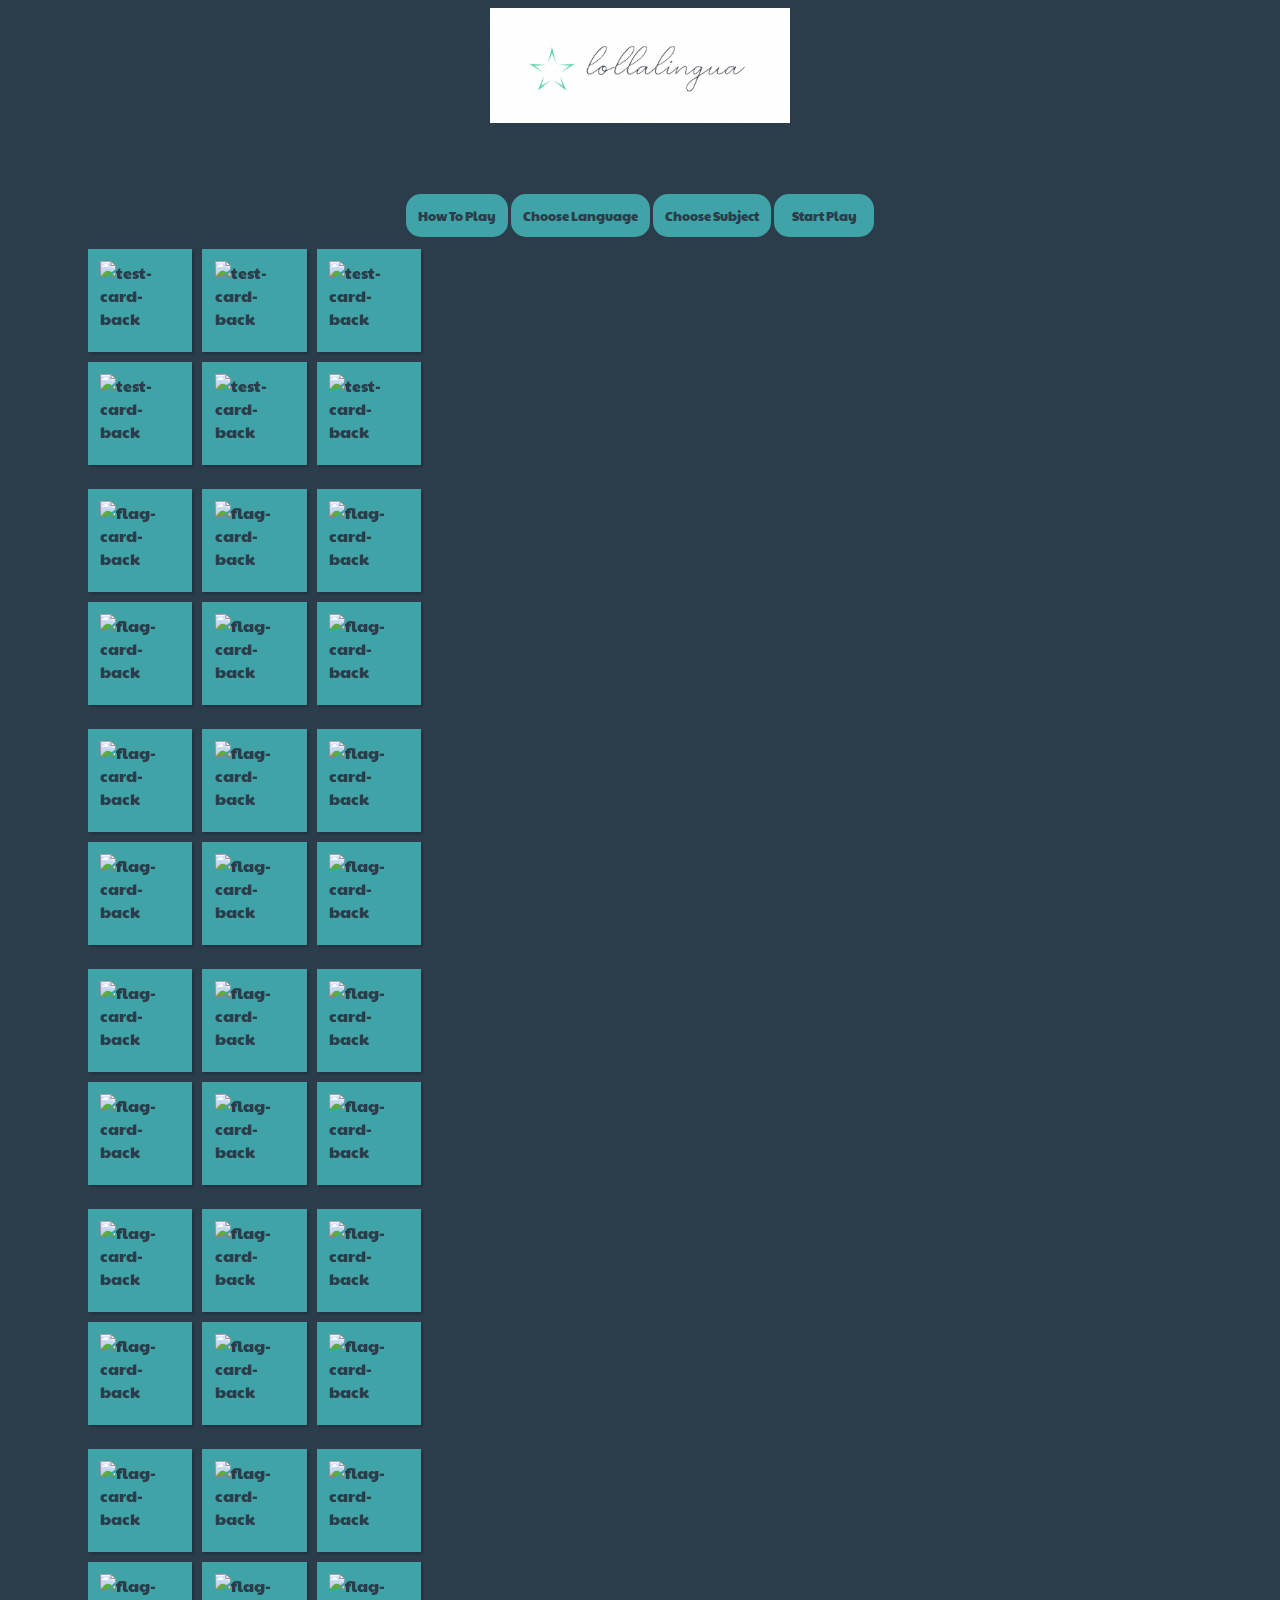
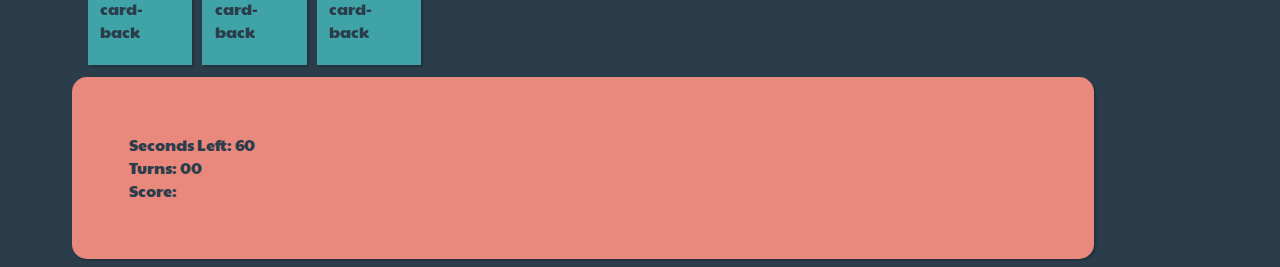
==== index.html @ 509bc792 "add matched pairs & points to game-over modal" ====
<!DOCTYPE html>
<html lang="en">

<head>
    <meta charset="UTF-8">
    <meta name="viewport" content="width=device-width, initial-scale=1.0">
    <meta name="theme-color" content="#2B3D4B" />
    <link href="assets/css/style.css" rel="stylesheet">
    <link rel="preconnect" href="https://fonts.gstatic.com">
    <link href="https://fonts.googleapis.com/css2?family=Paytone+One&display=swap" rel="stylesheet">
    <link rel="stylesheet" href="https://cdn.jsdelivr.net/npm/bootstrap@4.6.0/dist/css/bootstrap.min.css"
        integrity="sha384-B0vP5xmATw1+K9KRQjQERJvTumQW0nPEzvF6L/Z6nronJ3oUOFUFpCjEUQouq2+l" crossorigin="anonymous">
    <link href="https://cdnjs.cloudflare.com/ajax/libs/mdbootstrap/4.19.1/css/mdb.min.css" rel="stylesheet">
    <link rel="apple-touch-icon" href="assets/images/flag-images/british-flag-removebg-preview.png">


    <title>Lollalingua</title>
    <link rel="shortcut icon" href="assets/images/flag-images/british-flag-removebg-preview.png">
</head>

<body class="container-fluid">
    <!--Header Section-->
    <header>
        <div class="row-no-gutters">
            <div class="col-12 header-content"><a href="index.html"><img class="rounded-rectangle logo"
                        alt="lollalingua-logo" src="assets/images/lollalingua-logo.png"></a>
                <h4 class="welcome-message">
                    Lollalingua - the fun way to learn languages by matching pairs!
                </h4>
            </div>
        </div>
    </header>

    <!--Welcome Section-->
    <section class="container-fluid">
        <div class="row  welcome">
            <button id="modal-play-btn" class="col-6 btn action-button">How To Play</button>
            <button id="modal-lang-btn" class="col-6 btn action-button">Choose Language</button>
            <button id="modal-subject-btn" class="col-6 btn action-button">Choose Subject</button>
            <button id="modal-start-play-btn" class="col-6 btn action-button">Start Play</button>
        </div>
    </section>

    <!-- Game Board -->
    <!-- At School Game Section-->

    <section id="game-at-school" class="language-game">
        <section class="language-game-en">
            <div class="col-3 game-card game-card-en language-game-en" data-ident="1">
                <img class="card-front sharpener" src="assets/images/at-school-images/sharpener-text-en.png"
                    alt="sharpener-image">
                <img class="card-back" src="assets/images/flag-images/british-flag.png" alt="test-card-back">
            </div>

            <div class="col-3 game-card game-card-en language-game-en" data-ident="2">
                <img class="card-front notebook" src="assets/images/at-school-images/notebook-text-en.png"
                    alt="notebook">
                <img class="card-back" src="assets/images/flag-images/british-flag.png" alt="test-card-back">
            </div>

            <div class="col-3 game-card game-card-en language-game-en" data-ident="3">
                <img class="card-front paintbrush" src="assets/images/at-school-images/paintbrush-text-en.png"
                    alt="paintbrush">
                <img class="card-back" src="assets/images/flag-images/british-flag.png" alt="test-card-back">
            </div>
            <div class="col-3 game-card game-card-en language-game-en" data-ident="4">
                <img class="card-front rubber" src="assets/images/at-school-images/rubber-text-en.png" alt="rubber">
                <img class="card-back" src="assets/images/flag-images/british-flag.png" alt="test-card-back">
            </div>

            <div class="col-3 game-card game-card-en language-game-en" data-ident="5">
                <img class="card-front pen" src="assets/images/at-school-images/pen-text-en.png" alt="pen">
                <img class="card-back" src="assets/images/flag-images/british-flag.png" alt="test-card-back">
            </div>

            <div class="col-3 game-card game-card-en language-game-en" data-ident="6">
                <img class="card-front scissors" src="assets/images/at-school-images/scissors-text-en.png"
                    alt="scissors">
                <img class="card-back" src="assets/images/flag-images/british-flag.png" alt="test-card-back">
            </div>
        </section>

        <section class="language-game-it">
            <div class="col-3 game-card game-card-it language-game-it" data-ident="1" id="italian">
                <img class="card-front-it language-game-it sharpener"
                    src="assets/images/at-school-images/sharpener-text-it.png" alt="sharpener-image">
                <img class="card-back-it" src="assets/images/flag-images/italy-flag.png" alt="flag-card-back">
            </div>
            <div class="col-3 game-card game-card-it language-game-it" data-ident="2">
                <img class="card-front-it notebook" src="assets/images/at-school-images/notebook-text-it.png"
                    alt="notebook">
                <img class="card-back-it" src="assets/images/flag-images/italy-flag.png" alt="flag-card-back">
            </div>
            <div class="col-3 game-card game-card-it language-game-it" data-ident="3">
                <img class="card-front-it paintbrush" src="assets/images/at-school-images/paintbrush-text-it.png"
                    alt="paintbrush">
                <img class="card-back-it" src="assets/images/flag-images/italy-flag.png" alt="flag-card-back">
            </div>
            <div class="col-3 game-card game-card-it language-game-it" data-ident="4">
                <img class="card-front-it rubber" src="assets/images/at-school-images/rubber-text-it.png" alt="rubber">
                <img class="card-back-it" src="assets/images/flag-images/italy-flag.png" alt="flag-card-back">
            </div>
            <div class="col-3 game-card game-card-it language-game-it" data-ident="5">
                <img class="card-front-it pen" src="assets/images/at-school-images/pen-text-it.png" alt="pen">
                <img class="card-back-it" src="assets/images/flag-images/italy-flag.png" alt="flag-card-back">
            </div>

            <div class="col-3 game-card game-card-it language-game-it" data-ident="6">
                <img class="card-front-it scissors" src="assets/images/at-school-images/scissors-text-it.png"
                    alt="scissors">
                <img class="card-back-it" src="assets/images/flag-images/italy-flag.png" alt="flag-card-back">
            </div>
        </section>
        <section class="language-game-fr">
            <div class="col-3 game-card game-card-fr language-game-fr" data-ident="1">
                <img class="card-front-fr sharpener" src="assets/images/at-school-images/sharpener-text-fr.png"
                    alt="sharpener-image">
                <img class="card-back-fr" src="assets/images/flag-images/french-flag.png" alt="flag-card-back">
            </div>
            <div class="col-3 game-card game-card-fr language-game-fr" data-ident="2">
                <img class="card-front-fr notebook" src="assets/images/at-school-images/notebook-text-fr.png"
                    alt="notebook">
                <img class="card-back-fr" src="assets/images/flag-images/french-flag.png" alt="flag-card-back">
            </div>
            <div class="col-3 game-card game-card-fr language-game-fr" data-ident="3">
                <img class="card-front-fr paintbrush" src="assets/images/at-school-images/paintbrush-text-fr.png"
                    alt="paintbrush">
                <img class="card-back-fr" src="assets/images/flag-images/french-flag.png" alt="flag-card-back">
            </div>
            <div class="col-3 game-card game-card-fr language-game-fr" data-ident="4">
                <img class="card-front-fr rubber" src="assets/images/at-school-images/rubber-text-fr.png" alt="rubber">
                <img class="card-back-fr" src="assets/images/flag-images/french-flag.png" alt="flag-card-back">
            </div>
            <div class="col-3 game-card game-card-fr language-game-fr" data-ident="5">
                <img class="card-front-fr pen" src="assets/images/at-school-images/pen-text-fr.png" alt="pen">
                <img class="card-back-fr" src="assets/images/flag-images/french-flag.png" alt="flag-card-back">
            </div>

            <div class="col-3 game-card game-card-fr language-game-fr" data-ident="6">
                <img class="card-front-fr scissors" src="assets/images/at-school-images/scissors-text-fr.png"
                    alt="scissors">
                <img class="card-back-fr" src="assets/images/flag-images/french-flag.png" alt="flag-card-back">
            </div>
        </section>
    </section>

    <!-- Game Section Animals -->

    <section id="game-animals">

        <!--Animals Game English Section-->
        <section class="language-game-en">
            <div class="col-3 game-card game-card-en language-game-en" data-ident="1">
                <img class="card-front cat" src="assets/images/animals-images/cat-text-en.png" alt="cat">
                <img class="card-back" src="assets/images/flag-images/british-flag.png" alt="flag-card-back">
            </div>

            <div class="col-3 game-card game-card-en language-game-en" data-ident="2">
                <img class="card-front dog" src="assets/images/animals-images/dog-text-en.png" alt="dog">
                <img class="card-back" src="assets/images/flag-images/british-flag.png" alt="flag-card-back">
            </div>

            <div class="col-3 game-card game-card-en language-game-en" data-ident="3">
                <img class="card-front lion" src="assets/images/animals-images/lion-text-en.png" alt="lion">
                <img class="card-back" src="assets/images/flag-images/british-flag.png" alt="flag-card-back">
            </div>
            <div class="col-3 game-card game-card-en language-game-en" data-ident="4">
                <img class="card-front monkey" src="assets/images/animals-images/monkey-text-en.png" alt="monkey">
                <img class="card-back" src="assets/images/flag-images/british-flag.png" alt="flag-card-back">
            </div>

            <div class="col-3 game-card game-card-en language-game-en" data-ident="5">
                <img class="card-front sheep" src="assets/images/animals-images/sheep-text-en.png" alt="sheep">
                <img class="card-back" src="assets/images/flag-images/british-flag.png" alt="flag-card-back">
            </div>

            <div class="col-3 game-card game-card-en language-game-en" data-ident="6">
                <img class="card-front tiger" src="assets/images/animals-images/tiger-text-en.png" alt="tiger">
                <img class="card-back" src="assets/images/flag-images/british-flag.png" alt="flag-card-back">
            </div>


        </section>
        <section class="language-game-it">
            <div class="col-3 game-card game-card-it language-game-it" data-ident="1">
                <img class="card-front-it cat" src="assets/images/animals-images/cat-text-it.png" alt="cat">
                <img class="card-back-it" src="assets/images/flag-images/italy-flag.png" alt="flag-card-back">
            </div>
            <div class="col-3 game-card game-card-it language-game-it" data-ident="2">
                <img class="card-front-it dog" src="assets/images/animals-images/dog-text-it.png" alt="dog">
                <img class="card-back-it" src="assets/images/flag-images/italy-flag.png" alt="flag-card-back">
            </div>
            <div class="col-3 game-card game-card-it language-game-it" data-ident="3">
                <img class="card-front-it lion" src="assets/images/animals-images/lion-text-it.png" alt="lion">
                <img class="card-back-it" src="assets/images/flag-images/italy-flag.png" alt="flag-card-back">
            </div>
            <div class="col-3 game-card game-card-it language-game-it" data-ident="4">
                <img class="card-front-it monkey" src="assets/images/animals-images/monkey-text-it.png" alt="monkey">
                <img class="card-back-it" src="assets/images/flag-images/italy-flag.png" alt="flag-card-back">
            </div>
            <div class="col-3 game-card game-card-it language-game-it" data-ident="5">
                <img class="card-front-it sheep" src="assets/images/animals-images/sheep-text-it.png" alt="sheep">
                <img class="card-back-it" src="assets/images/flag-images/italy-flag.png" alt="flag-card-back">
            </div>

            <div class="col-3 game-card game-card-it language-game-it" data-ident="6">
                <img class="card-front-it tiger" src="assets/images/animals-images/tiger-text-it.png" alt="tiger">
                <img class="card-back-it" src="assets/images/flag-images/italy-flag.png" alt="flag-card-back">
            </div>
        </section>
        <section class="language-game-fr">
            <div class="col-3 game-card game-card-fr language-game-fr" data-ident="1">
                <img class="card-front-fr cat" src="assets/images/animals-images/cat-text-fr.png" alt="cat">
                <img class="card-back-fr" src="assets/images/flag-images/french-flag.png" alt="flag-card-back">
            </div>
            <div class="col-3 game-card game-card-fr language-game-fr" data-ident="2">
                <img class="card-front-fr dog" src="assets/images/animals-images/dog-text-fr.png" alt="dog">
                <img class="card-back-fr" src="assets/images/flag-images/french-flag.png" alt="flag-card-back">
            </div>
            <div class="col-3 game-card game-card-fr language-game-fr" data-ident="3">
                <img class="card-front-fr lion" src="assets/images/animals-images/lion-text-fr.png" alt="lion">
                <img class="card-back-fr" src="assets/images/flag-images/french-flag.png" alt="flag-card-back">
            </div>
            <div class="col-3 game-card game-card-fr language-game-fr" data-ident="4">
                <img class="card-front-fr monkey" src="assets/images/animals-images/monkey-text-fr.png" alt="monkey">
                <img class="card-back-fr" src="assets/images/flag-images/french-flag.png" alt="flag-card-back">
            </div>
            <div class="col-3 game-card game-card-fr language-game-fr" data-ident="5">
                <img class="card-front-fr sheep" src="assets/images/animals-images/sheep-text-fr.png" alt="sheep">
                <img class="card-back-fr" src="assets/images/flag-images/french-flag.png" alt="flag-card-back">
            </div>

            <div class="col-3 game-card game-card-fr language-game-fr" data-ident="6">
                <img class="card-front-fr tiger" src="assets/images/animals-images/tiger-text-en.png" alt="tiger">
                <img class="card-back-fr" src="assets/images/flag-images/french-flag.png" alt="flag-card-back">
            </div>
        </section>
    </section>

    <!-- Scoring Section -->

    <div class="row info">
        <div class="col timer">
            <span id="timer">Seconds Left:
                <span id="time">60 </span> </span>

        </div>
        <div class="col turns">
            <span class="turns">Turns:</span> <span id="turns">00
            </span>
        </div>
        <div class="col score">
            <span class="score">Score:</span> <span id="points">
            </span>
        </div>

    </div>


    <!-- How to Play Modal -->


    <div id="play-modal" class="row-no-gutters play-modal">
        <div class="how-to-play">
            <span class="close-btn">&times;</span>
            <h5>Lollalingua - How to play</h5>
            <p>
                1. Select your language <br>
                2. Choose your subject <br>
                3. See if you can match the pairs against the clock to win stars <br>
                <img src="assets/images/scoring-images/star-point-removebg-preview.png" alt="stars-image"> <br>
                Good Luck!
            </p>
            <button id="in-modal-lang-btn" class="col-5 btn action-button">Choose Language</button>
        </div>
    </div>

    <!--Choose Language Modal-->

    <div id="lang-modal" class="row-no-gutters lang-modal">
        <div class="choose-language">
            <span class="close-btn">&times;</span>
            <h5>Choose your native language</h5>
            <div class="row lang-choices">
                <div class="col-xs lang-button-fr" id="lang-button-fr">
                    <img src="assets/images/flag-images/french-flag-removebg-preview.png" alt="french-flag">
                </div>
                <div class="col-xs lang-button-it" id="lang-button-it"> <img alt="italian-flag"
                        src="assets/images/flag-images/italy-flag-removebg-preview.png">
                </div>
                <div class="col-xs lang-button-en" id="lang-button-en"> <img alt="british-flag"
                        src="assets/images/flag-images/british-flag-removebg-preview.png">
                </div>
            </div>
        </div>
    </div>

    <!--Choose Subject Modal-->

    <div id="subject-modal" class="row-no-gutters subject-modal">
        <div class="choose-subject">
            <span class="close-btn">&times;</span>
            <h5>Choose your subject</h5>

            <div id="choose-game" class="row justify-content-center button-div">
                <button id="in-modal-btn-animals" class="col-5 btn action-button">Animals</button>
                <button id="in-modal-btn-school" class="col-5 btn action-button">At School</button>
            </div>

        </div>
    </div>
    <!-- Game Over Modal-->
    <div id="game-over-modal" class="row-no-gutters game-over-modal">
        <div class="game-over">
            <span class="close-btn">&times;</span>
            <h5>Game Over</h5>
            <p class="final-score">
                
            </p>
            <button id="in-modal-play-btn" class="col-5 btn action-button">Play Again</button>
        </div>
    </div>


    <!--Footer Section-->

    <script src="https://code.jquery.com/jquery-3.5.1.slim.min.js"
        integrity="sha384-DfXdz2htPH0lsSSs5nCTpuj/zy4C+OGpamoFVy38MVBnE+IbbVYUew+OrCXaRkfj"
        crossorigin="anonymous"></script>
    <script src="https://cdn.jsdelivr.net/npm/popper.js@1.16.1/dist/umd/popper.min.js"
        integrity="sha384-9/reFTGAW83EW2RDu2S0VKaIzap3H66lZH81PoYlFhbGU+6BZp6G7niu735Sk7lN"
        crossorigin="anonymous"></script>
    <script src="https://cdn.jsdelivr.net/npm/bootstrap@4.6.0/dist/js/bootstrap.min.js"
        integrity="sha384-+YQ4JLhjyBLPDQt//I+STsc9iw4uQqACwlvpslubQzn4u2UU2UFM80nGisd026JF"
        crossorigin="anonymous"></script>
    <script src="javascript/lollalingua.js"></script>
    <script src="javascript/scripts.js"></script>

</body>

</html>
---- assets/css/style.css ----
@import url('https://fonts.googleapis.com/css2?family=Paytone+One&display=swap');

* {
    padding: 0;
    -moz-box-sizing: border-box;
    box-sizing: border-box;
    font-family: 'Paytone One', sans-serif;
    color: #2B3D4B;
}

body {
    background-color: #2B3D4B;
    background-size: cover;
    background-repeat: no-repeat;
    justify-content: space-evenly;
    padding-left: 5%;
    padding-right: 5%;
}

header {
    
    text-align: center;
    justify-content: space-around;
    padding: 0%;
}

.header-content {
    padding: 0%;
}

.logo {  
    margin: 0%;
    max-width: 300px;
}

.info {
    -webkit-display: inline-flexbox;
    margin: 0%;
    display: flexbox;
    max-width: 90%;
    min-width: fit-content;
    min-width: fit-content;
    justify-content: flex-start;
    padding: 5%;
    border-radius: 15px;
    box-shadow: 2px 2px 2px rgba(0, 0, 0, .2);
    background-color: #E9897E;
}

/*----blocks & modals-----*/

.welcome {
    position: relative;
    text-align: center;
    justify-content: space-around;
}

.welcome-it {
    display: none;
}

.welcome-fr {
    display: none;
}

.bubble {
    color: #2B3D4B;
    background: #40A3A7;
    position: relative;
    padding: 20px;
    border-radius: 15px;
    max-width: 300px;
    box-shadow: 2px 2px 2px rgba(0, 0, 0, .2);
}

.bubble::after {
    position: absolute;
    content:"";
    border: 20px solid transparent;
}
.bottom.bubble::after {
    border-top-color:rgb(64, 163, 167);
    border-bottom: 0; 
    bottom: -20px;
    left: 20%;
    
}

.bubble-pink {
    color: rgb(43, 61, 75);
    background: #E9897E;
    position: relative;
    padding: 20px;
    border-radius: 15px;
    margin-top: 10%;
    margin-bottom: 10%;
    max-width: 300px;
    box-shadow: 2px 2px 2px rgba(0, 0, 0, .2);
}

.bubble-pink::after {
    position: absolute;
    content:"";
    border: 20px solid transparent;
}
.bottom-pink.bubble-pink::after {
    border-top-color: rgb(233, 137, 126);
    border-bottom: 0;
    bottom: -20px;
    left: 80%;
    
}

.play-modal {
    justify-content: space-around;
    display: none;
    z-index: 1;
    left: 0;
    top: 0;
    height: 100%;
    width: 100%;
    overflow: auto;
    background-color: rgba(233, 137, 126, .2);
}

.how-to-play {
    text-align: center;
    background-color: rgba(64, 163, 167, .2);
    margin: 20% auto;
    padding: 20px;
    width: 80%;
    box-shadow: 3px 3px 3px rgba(0, 0, 0, .2);

}

.lang-modal {
    justify-content: space-around;
    display: none;
    z-index: 1;
    left: 0;
    top: 0;
    height: 100%;
    width: 100%;
    overflow: auto;
    background-color: rgba(233, 137, 126, .2);
}

.choose-language {
    text-align: center;
    background-color: rgba(64, 163, 167, .2);
    margin: 20% auto;
    padding: 20px;
    width: 80%;
    box-shadow: 3px 3px 3px rgba(0, 0, 0, .2);

}

.lang-choices {
    text-align: center;
    justify-content: space-around;
}

.subject-modal {
    justify-content: space-around;
    display: none;
    z-index: 1;
    left: 0;
    top: 0;
    height: 100%;
    width: 100%;
    overflow: auto;
    background-color: rgba(233, 137, 126, .2);
}

.game-over-modal {
    justify-content: space-around;
    display: none;
    z-index: 1;
    left: 0;
    top: 0;
    height: 100%;
    width: 100%;
    overflow: auto;
    background-color: rgba(233, 137, 126, .2);
}

.choose-subject {
    text-align: center;
    background-color: rgba(64, 163, 167, .2);
    margin: 20% auto;
    padding: 20px;
    width: 80%;
    box-shadow: 3px 3px 3px rgba(0, 0, 0, .2);

}

.close-btn {
    color: rgb(43, 61, 75);
    float: right;
    font-size: 30px;
}

.close-btn:hover, .close-btn:focus {
    color: rgba(43, 61, 75, .7);
    text-decoration: none;
    cursor: pointer;

}

/*----Game sections-----*/
/*.language-game-general {
    width: 350px; 
    height: 250px; 
    margin: auto;
    display: flex;
    position:sticky;
    justify-content:space-evenly;
    flex-wrap: wrap; 
    perspective: 1000px;
}*/

.language-game-en {
    display: none;
    width: 365px; 
    height: 240px; 
    margin: 0%;
    display: flex;
    position:relative;
    justify-content: center;
    flex-wrap: wrap; 
    perspective: 1000px;
    align-content: center;
}
.language-game-it {
    display: none;
    width: 365px; 
    height: 240px; 
    margin: 0%;
    display: flex;
    position:relative;
    justify-content:center;
    flex-wrap: wrap; 
    perspective: 1000px;
    align-content: center;
}
.language-game-fr {
    display: none;
    width: 365px; 
    height: 240px; 
    margin: 0%;
    display: flex;
    position: relative;
    justify-content: center;
    flex-wrap: wrap; 
    perspective: 1000px;
    align-content: center;
}

/*----Game-cards-----*/
.game-card {
    width: calc(30% - 5px);
    height: calc(45% - 5px); 
    margin: 5px;
    position: relative;  
    box-shadow: 2px 2px 2px rgba(0, 0, 0, .2);
    transform: scale(1);
    transform-style: preserve-3d;
    -webkit-transition: transform .5s;
    -moz-transition: transform .5s;
    -ms-transition: transform .5s;
    -o-transition: transform .5s;
    transition: transform .5s;
}


.game-card:active {
    -webkit-transform: scale(0.95);
    transform: scale(0.95);
    -webkit-transition: transform .3s;
    -moz-transition: transform .3s;
    -ms-transition: transform .3s;
    -o-transition: transform .3s;
    transition: transform .3s;
}

.card-front,
.card-back {
    width: 100%;
    height: 100%;
    padding: 12%;
    position: absolute;
    border-radius: 0px;
    background: #40A3A7;
    backface-visibility: hidden;
}
.card-front-it,
.card-back-it {
    width: 100%;
    height: 100%;
    padding: 12%;
    position: absolute;
    border-radius: 0px;
    background: #40A3A7;
    backface-visibility: hidden;
}

.card-front-fr,
.card-back-fr {
    width: 100%;
    height: 100%;
    padding: 12%;
    position: absolute;
    border-radius: 0px;
    background: #40A3A7;
    backface-visibility: hidden;
}

.game-card.flip {
    transform: rotateY(180deg);
    -webkit-transform: rotateY(180deg);
    transform: rotateY(180deg);
    -webkit-transform: rotateY(180deg);
}

.card-front {
    transform: rotateY(180deg);
    -webkit-transform: rotateY(180deg);
}

.card-front-it {
    transform: rotateY(180deg);
    -webkit-transform: rotateY(180deg);
}

.card-front-fr {
    transform: rotateY(180deg);
    -webkit-transform: rotateY(180deg);
}

.game-card.matched {
    width: 100px;
    height: 100px;
    background-color: #0CB1C4;
    -webkit-transition-delay: 1000ms;
    -moz-transition-delay: 1000ms;
    -ms-transition-delay: 1000ms;
    -o-transition-delay: 1000ms;
    transition-delay: 1000ms;
    -webkit-transition-property: animation-name;
    -moz-transition-property: animation-name;
    -ms-transition-property: animation-name;
    -o-transition-property: animation-name;
    transition-property: animation-name;
    animation-name: spin;
    -webkit-animation-name: spin;
    animation-iteration-count: infinite;
    -webkit-animation-timing-function: linear; 
    animation-timing-function: linear; 
    -webkit-animation-delay: 150ms;
    animation-delay: 150ms;
    -webkit-animation-duration: 2000ms;
    animation-duration: 2000ms;
    -webkit-animation-iteration-count: 2; 
    animation-iteration-count: 2;

} 
@keyframes spin {
    from {
        transform:rotate(0deg);
        -webkit-transform:rotate(0deg);
    }
    to {
        transform:rotate(360deg);
        -webkit-transform:rotate(360deg);
    }
}

/*----choices-----*/

.choose-language {
    display: sticky;
    justify-content: center;
    padding: 25px;
    margin-left: 50px;
    margin-left: 50px;
}

.choose-subject {
    justify-content: center;
    text-align: center;
}

.choose-subject-card {
    padding: 5%;
    position: relative;
    border-radius: 0px;
    background: #40A3A7;
}

/*----buttons----*/

.btn.action-button {

    justify-content: center;
    padding: 12px;
    min-width: 100px;
    background-color: #40A3A7;
    border: none;
    border-radius: 15px;
}

.btn.action-button:hover {
    background-color: rgba(64, 163, 167, .5);
}

#lang-button-fr img {
    width: 50px;
    height: 50px;
    display: inline;
    border-radius: 50%;
    margin: 15px; 
}

#lang-button-fr img:hover {
    cursor: pointer;
    -webkit-transform: scale(1.3);
    transform: scale(1.3);
}


#lang-button-it img {
    width: 50px;
    height: 50px;
    display: inline;
    border-radius: 50%;
    margin: 15px;
}

#lang-button-it img:hover {
    cursor: pointer;
    -webkit-transform: scale(1.3);
    transform: scale(1.3);
    
}

#lang-button-en img {
    width: 50px;
    height: 50px;
    display: inline;
    border-radius: 50%;
    margin: 15px;
}

#lang-button-en img:hover {
    cursor: pointer;
    -webkit-transform: scale(1.3);
    transform: scale(1.3);
    
}




/*----footer---

footer {
    background-color: #2B3D4B;
    min-width:350px;
    color: #40A3A7;
    justify-content:space-evenly;
}--*/

.about.contact {
    color: #40A3A7;

}

/*----avatars-----*/

.avatar-1 {

    position: relative;
    border-radius: 50%;
    box-shadow: 3px 3px 3px rgba(0, 0, 0, .2);
    width: 60px;
    height: 60px;
    margin: 10%;
    border: solid #40A3A7 3px;
    float: left;

}

.avatar-2 {

    position: relative;
    border-radius: 50%;
    box-shadow: 2px 2px 2px rgba(0, 0, 0, .2);
    width: 60px;
    height: 60px;
    margin: 10%;
    border: solid #40A3A7 3px;
    float: left;

}
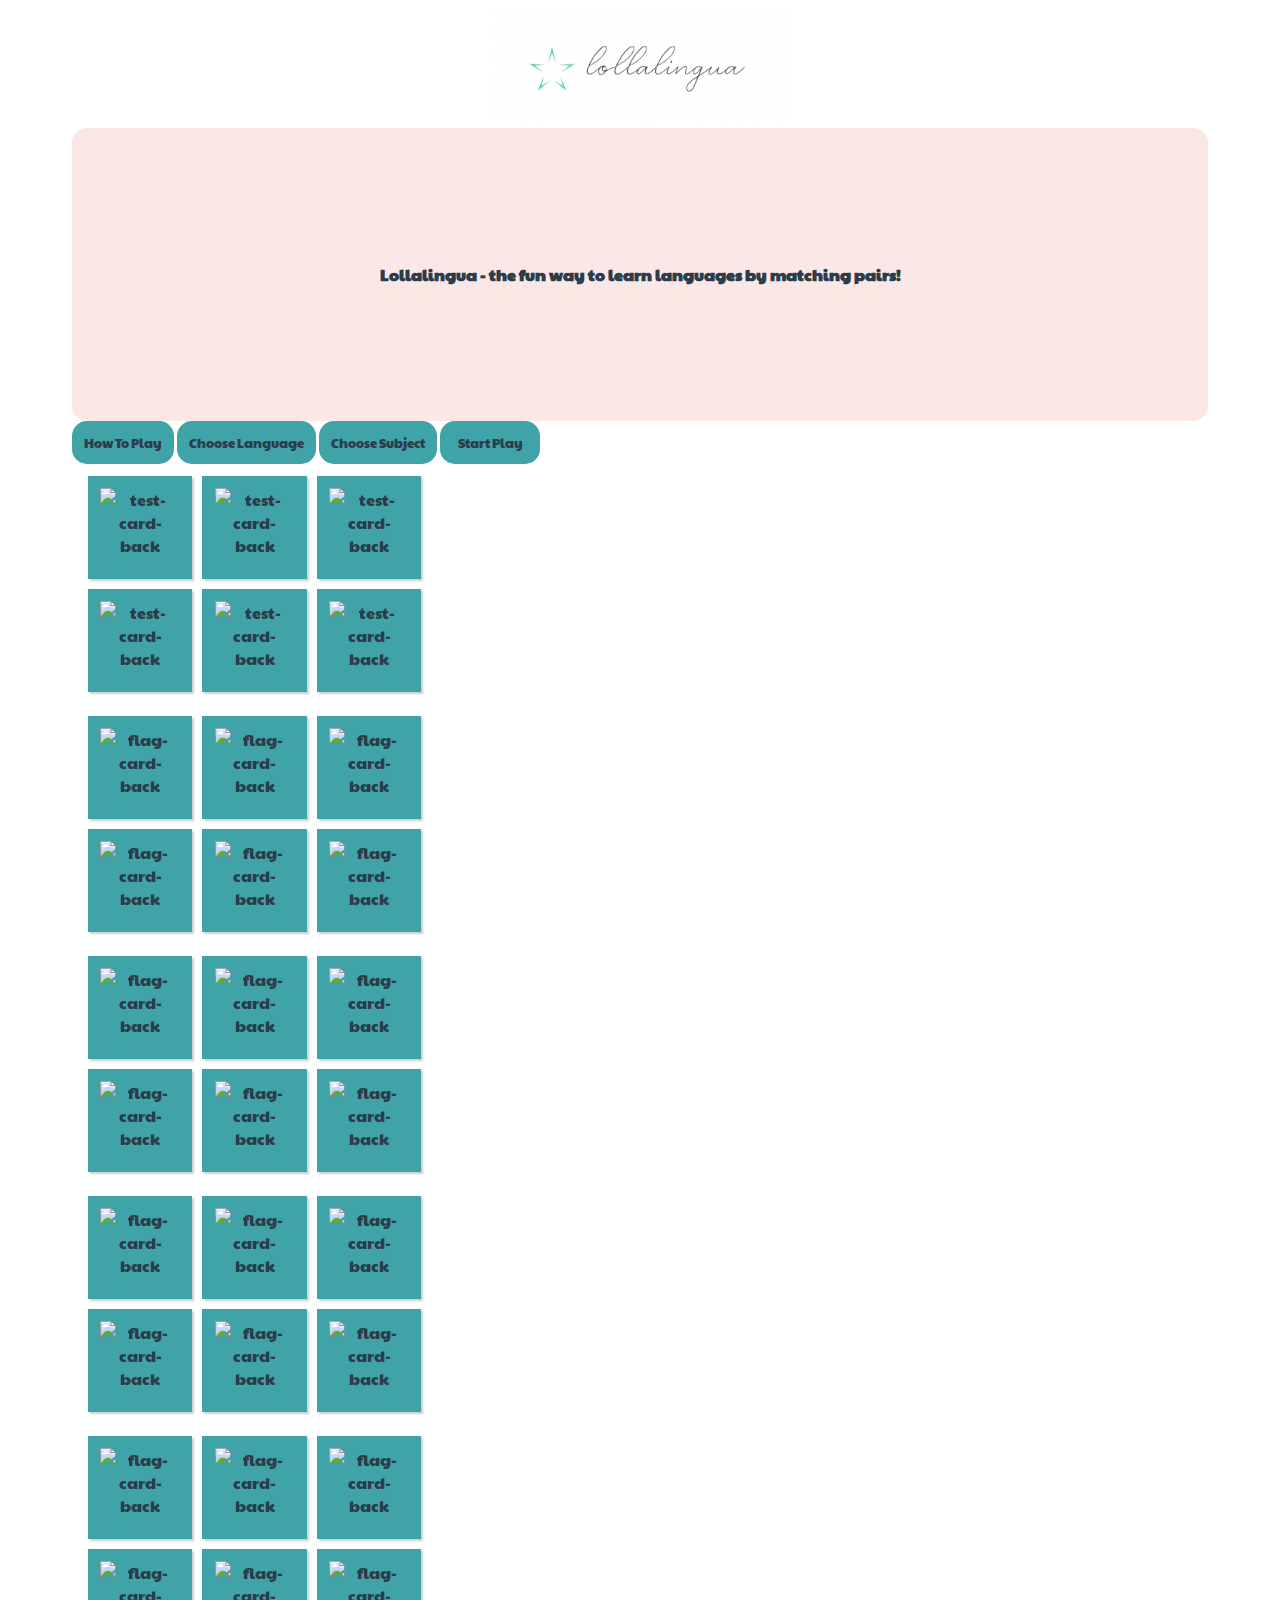
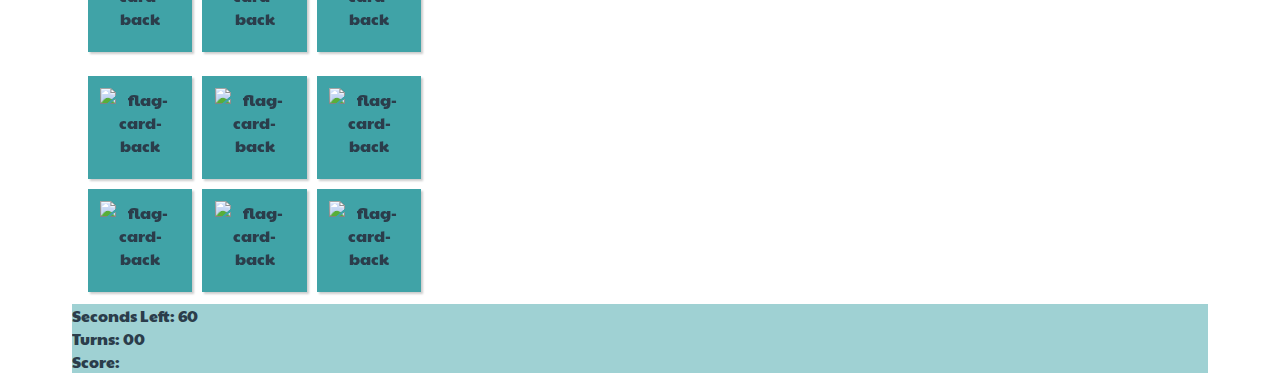
==== commit d2311118: "add background changes to header and lang-choices" ====
--- a/index.html
+++ b/index.html
@@ -22,11 +22,13 @@
     <!--Header Section-->
     <header>
         <div class="row-no-gutters">
-            <div class="col-12 header-content"><a href="index.html"><img class="rounded-rectangle logo"
+            <div class="col-12 header-content"><a href="index.html"><img class="logo justify-around"
                         alt="lollalingua-logo" src="assets/images/lollalingua-logo.png"></a>
-                <h4 class="welcome-message">
+                        <div class="col welcome-message">
+                <h4>
                     Lollalingua - the fun way to learn languages by matching pairs!
                 </h4>
+                </div>
             </div>
         </div>
     </header>
@@ -45,98 +47,98 @@
     <!-- At School Game Section-->
 
     <section id="game-at-school" class="language-game">
-        <section class="language-game-en">
-            <div class="col-3 game-card game-card-en language-game-en" data-ident="1">
+        <section class="language-game-en" data-lang="italian">
+            <div class="col-3 game-card game-card-en language-game-en" data-lang="english" data-ident="1">
                 <img class="card-front sharpener" src="assets/images/at-school-images/sharpener-text-en.png"
                     alt="sharpener-image">
                 <img class="card-back" src="assets/images/flag-images/british-flag.png" alt="test-card-back">
             </div>
 
-            <div class="col-3 game-card game-card-en language-game-en" data-ident="2">
+            <div class="col-3 game-card game-card-en language-game-en" data-lang="english" data-ident="2">
                 <img class="card-front notebook" src="assets/images/at-school-images/notebook-text-en.png"
                     alt="notebook">
                 <img class="card-back" src="assets/images/flag-images/british-flag.png" alt="test-card-back">
             </div>
 
-            <div class="col-3 game-card game-card-en language-game-en" data-ident="3">
+            <div class="col-3 game-card game-card-en language-game-en" data-lang="english" data-ident="3">
                 <img class="card-front paintbrush" src="assets/images/at-school-images/paintbrush-text-en.png"
                     alt="paintbrush">
                 <img class="card-back" src="assets/images/flag-images/british-flag.png" alt="test-card-back">
             </div>
-            <div class="col-3 game-card game-card-en language-game-en" data-ident="4">
+            <div class="col-3 game-card game-card-en language-game-en" data-lang="english" data-ident="4">
                 <img class="card-front rubber" src="assets/images/at-school-images/rubber-text-en.png" alt="rubber">
                 <img class="card-back" src="assets/images/flag-images/british-flag.png" alt="test-card-back">
             </div>
 
-            <div class="col-3 game-card game-card-en language-game-en" data-ident="5">
+            <div class="col-3 game-card game-card-en language-game-en" data-lang="english" data-ident="5">
                 <img class="card-front pen" src="assets/images/at-school-images/pen-text-en.png" alt="pen">
                 <img class="card-back" src="assets/images/flag-images/british-flag.png" alt="test-card-back">
             </div>
 
-            <div class="col-3 game-card game-card-en language-game-en" data-ident="6">
+            <div class="col-3 game-card game-card-en language-game-en" data-lang="english" data-ident="6">
                 <img class="card-front scissors" src="assets/images/at-school-images/scissors-text-en.png"
                     alt="scissors">
                 <img class="card-back" src="assets/images/flag-images/british-flag.png" alt="test-card-back">
             </div>
         </section>
 
-        <section class="language-game-it">
-            <div class="col-3 game-card game-card-it language-game-it" data-ident="1" id="italian">
+        <section class="language-game-it" data-lang="italian">
+            <div class="col-3 game-card game-card-it language-game-it" data-lang="italian" data-ident="1" id="italian">
                 <img class="card-front-it language-game-it sharpener"
                     src="assets/images/at-school-images/sharpener-text-it.png" alt="sharpener-image">
                 <img class="card-back-it" src="assets/images/flag-images/italy-flag.png" alt="flag-card-back">
             </div>
-            <div class="col-3 game-card game-card-it language-game-it" data-ident="2">
+            <div class="col-3 game-card game-card-it language-game-it" data-lang="italian" data-ident="2">
                 <img class="card-front-it notebook" src="assets/images/at-school-images/notebook-text-it.png"
                     alt="notebook">
                 <img class="card-back-it" src="assets/images/flag-images/italy-flag.png" alt="flag-card-back">
             </div>
-            <div class="col-3 game-card game-card-it language-game-it" data-ident="3">
+            <div class="col-3 game-card game-card-it language-game-it" data-lang="italian" data-ident="3">
                 <img class="card-front-it paintbrush" src="assets/images/at-school-images/paintbrush-text-it.png"
                     alt="paintbrush">
                 <img class="card-back-it" src="assets/images/flag-images/italy-flag.png" alt="flag-card-back">
             </div>
-            <div class="col-3 game-card game-card-it language-game-it" data-ident="4">
+            <div class="col-3 game-card game-card-it language-game-it" data-lang="italian" data-ident="4">
                 <img class="card-front-it rubber" src="assets/images/at-school-images/rubber-text-it.png" alt="rubber">
                 <img class="card-back-it" src="assets/images/flag-images/italy-flag.png" alt="flag-card-back">
             </div>
-            <div class="col-3 game-card game-card-it language-game-it" data-ident="5">
+            <div class="col-3 game-card game-card-it language-game-it" data-lang="italian" data-ident="5">
                 <img class="card-front-it pen" src="assets/images/at-school-images/pen-text-it.png" alt="pen">
                 <img class="card-back-it" src="assets/images/flag-images/italy-flag.png" alt="flag-card-back">
             </div>
 
-            <div class="col-3 game-card game-card-it language-game-it" data-ident="6">
+            <div class="col-3 game-card game-card-it language-game-it" data-lang="italian" data-ident="6">
                 <img class="card-front-it scissors" src="assets/images/at-school-images/scissors-text-it.png"
                     alt="scissors">
                 <img class="card-back-it" src="assets/images/flag-images/italy-flag.png" alt="flag-card-back">
             </div>
         </section>
-        <section class="language-game-fr">
-            <div class="col-3 game-card game-card-fr language-game-fr" data-ident="1">
+        <section class="language-game-fr" data-lang="french">
+            <div class="col-3 game-card game-card-fr language-game-fr" data-lang="french" data-ident="1">
                 <img class="card-front-fr sharpener" src="assets/images/at-school-images/sharpener-text-fr.png"
                     alt="sharpener-image">
                 <img class="card-back-fr" src="assets/images/flag-images/french-flag.png" alt="flag-card-back">
             </div>
-            <div class="col-3 game-card game-card-fr language-game-fr" data-ident="2">
+            <div class="col-3 game-card game-card-fr language-game-fr" data-lang="french" data-ident="2">
                 <img class="card-front-fr notebook" src="assets/images/at-school-images/notebook-text-fr.png"
                     alt="notebook">
                 <img class="card-back-fr" src="assets/images/flag-images/french-flag.png" alt="flag-card-back">
             </div>
-            <div class="col-3 game-card game-card-fr language-game-fr" data-ident="3">
+            <div class="col-3 game-card game-card-fr language-game-fr" data-lang="french" data-ident="3">
                 <img class="card-front-fr paintbrush" src="assets/images/at-school-images/paintbrush-text-fr.png"
                     alt="paintbrush">
                 <img class="card-back-fr" src="assets/images/flag-images/french-flag.png" alt="flag-card-back">
             </div>
-            <div class="col-3 game-card game-card-fr language-game-fr" data-ident="4">
+            <div class="col-3 game-card game-card-fr language-game-fr" data-lang="french" data-ident="4">
                 <img class="card-front-fr rubber" src="assets/images/at-school-images/rubber-text-fr.png" alt="rubber">
                 <img class="card-back-fr" src="assets/images/flag-images/french-flag.png" alt="flag-card-back">
             </div>
-            <div class="col-3 game-card game-card-fr language-game-fr" data-ident="5">
+            <div class="col-3 game-card game-card-fr language-game-fr" data-lang="french" data-ident="5">
                 <img class="card-front-fr pen" src="assets/images/at-school-images/pen-text-fr.png" alt="pen">
                 <img class="card-back-fr" src="assets/images/flag-images/french-flag.png" alt="flag-card-back">
             </div>
 
-            <div class="col-3 game-card game-card-fr language-game-fr" data-ident="6">
+            <div class="col-3 game-card game-card-fr language-game-fr" data-lang="french" data-ident="6">
                 <img class="card-front-fr scissors" src="assets/images/at-school-images/scissors-text-fr.png"
                     alt="scissors">
                 <img class="card-back-fr" src="assets/images/flag-images/french-flag.png" alt="flag-card-back">
@@ -260,8 +262,8 @@
     <!-- How to Play Modal -->
 
 
-    <div id="play-modal" class="row-no-gutters play-modal">
-        <div class="how-to-play">
+    <div id="play-modal" class="row-no-gutters modal-frame play-modal">
+        <div class="how-to-play modal-panel">
             <span class="close-btn">&times;</span>
             <h5>Lollalingua - How to play</h5>
             <p>
@@ -277,18 +279,18 @@
 
     <!--Choose Language Modal-->
 
-    <div id="lang-modal" class="row-no-gutters lang-modal">
-        <div class="choose-language">
+    <div id="lang-modal" class="row-no-gutters modal-frame lang-modal">
+        <div class="choose-language modal-panel">
             <span class="close-btn">&times;</span>
-            <h5>Choose your native language</h5>
+            <h5>Choose your language</h5>
             <div class="row lang-choices">
-                <div class="col-xs lang-button-fr" id="lang-button-fr">
+                <div class="col-xs lang-button-fr language-button french" id="lang-button-fr" data-lang="french">
                     <img src="assets/images/flag-images/french-flag-removebg-preview.png" alt="french-flag">
                 </div>
-                <div class="col-xs lang-button-it" id="lang-button-it"> <img alt="italian-flag"
+                <div class="col-xs lang-button-it language-button italian" id="lang-button-it" data-lang="italian"> <img alt="italian-flag"
                         src="assets/images/flag-images/italy-flag-removebg-preview.png">
                 </div>
-                <div class="col-xs lang-button-en" id="lang-button-en"> <img alt="british-flag"
+                <div class="col-xs lang-button-en language-button english" id="lang-button-en" data-lang="english"> <img alt="british-flag"
                         src="assets/images/flag-images/british-flag-removebg-preview.png">
                 </div>
             </div>
@@ -297,8 +299,8 @@
 
     <!--Choose Subject Modal-->
 
-    <div id="subject-modal" class="row-no-gutters subject-modal">
-        <div class="choose-subject">
+    <div id="subject-modal" class="row-no-gutters modal-frame subject-modal">
+        <div class="choose-subject modal-panel">
             <span class="close-btn">&times;</span>
             <h5>Choose your subject</h5>
 
@@ -310,14 +312,14 @@
         </div>
     </div>
     <!-- Game Over Modal-->
-    <div id="game-over-modal" class="row-no-gutters game-over-modal">
-        <div class="game-over">
-            <span class="close-btn">&times;</span>
+    <div id="game-over-modal" class="row-no-gutters modal-frame game-over-modal">
+        <div class="game-over modal-panel">
+            <span class="close-btn-game-over">&times;</span>
             <h5>Game Over</h5>
             <p class="final-score">
                 
             </p>
-            <button id="in-modal-play-btn" class="col-5 btn action-button">Play Again</button>
+            <button id="modal-play-again-btn" class="col-5 btn action-button">Play Again</button>
         </div>
     </div>
 
--- a/assets/css/style.css
+++ b/assets/css/style.css
@@ -3,18 +3,25 @@
 * {
     padding: 0;
     -moz-box-sizing: border-box;
+    -webkit-box-sizing: border-box;
     box-sizing: border-box;
     font-family: 'Paytone One', sans-serif;
     color: #2B3D4B;
 }
 
 body {
-    background-color: #2B3D4B;
-    background-size: cover;
+    /*background-color: #2B3D4B;
+    background-size: cover;*/
     background-repeat: no-repeat;
     justify-content: space-evenly;
     padding-left: 5%;
     padding-right: 5%;
+    display: -webkit-box;
+    display: -ms-flexbox;
+    display: flex;
+    -webkit-box-orient: vertical;
+    -webkit-box-direction: normal;
+    flex-direction: column;
 }
 
 header {
@@ -34,25 +41,26 @@
 }
 
 .info {
-    -webkit-display: inline-flexbox;
     margin: 0%;
     display: flexbox;
-    max-width: 90%;
+    overflow-y: auto;
     min-width: fit-content;
-    min-width: fit-content;
-    justify-content: flex-start;
-    padding: 5%;
+    justify-content: space-around;
+    padding: 0%;
+    transition: ease-in;
+    transition-delay: 200ms;
+    background-color: rgba(64, 163, 167, .5);
+}
+
+/*----blocks & modals-----*/
+
+.welcome-message {
+    position: relative;
+    text-align: center;
+    justify-content: space-around;
+    padding: 10%;
+    background-color: rgba(233, 137, 126, .2);
     border-radius: 15px;
-    box-shadow: 2px 2px 2px rgba(0, 0, 0, .2);
-    background-color: #E9897E;
-}
-
-/*----blocks & modals-----*/
-
-.welcome {
-    position: relative;
-    text-align: center;
-    justify-content: space-around;
 }
 
 .welcome-it {
@@ -63,55 +71,8 @@
     display: none;
 }
 
-.bubble {
-    color: #2B3D4B;
-    background: #40A3A7;
-    position: relative;
-    padding: 20px;
-    border-radius: 15px;
-    max-width: 300px;
-    box-shadow: 2px 2px 2px rgba(0, 0, 0, .2);
-}
-
-.bubble::after {
-    position: absolute;
-    content:"";
-    border: 20px solid transparent;
-}
-.bottom.bubble::after {
-    border-top-color:rgb(64, 163, 167);
-    border-bottom: 0; 
-    bottom: -20px;
-    left: 20%;
-    
-}
-
-.bubble-pink {
-    color: rgb(43, 61, 75);
-    background: #E9897E;
-    position: relative;
-    padding: 20px;
-    border-radius: 15px;
-    margin-top: 10%;
-    margin-bottom: 10%;
-    max-width: 300px;
-    box-shadow: 2px 2px 2px rgba(0, 0, 0, .2);
-}
-
-.bubble-pink::after {
-    position: absolute;
-    content:"";
-    border: 20px solid transparent;
-}
-.bottom-pink.bubble-pink::after {
-    border-top-color: rgb(233, 137, 126);
-    border-bottom: 0;
-    bottom: -20px;
-    left: 80%;
-    
-}
-
-.play-modal {
+
+.modal-frame {
     justify-content: space-around;
     display: none;
     z-index: 1;
@@ -119,86 +80,39 @@
     top: 0;
     height: 100%;
     width: 100%;
+    border-radius: 15px;
     overflow: auto;
     background-color: rgba(233, 137, 126, .2);
 }
 
-.how-to-play {
+.modal-panel {
     text-align: center;
     background-color: rgba(64, 163, 167, .2);
     margin: 20% auto;
-    padding: 20px;
+    padding: 15%;
     width: 80%;
+    border-radius: 15px;
     box-shadow: 3px 3px 3px rgba(0, 0, 0, .2);
 
 }
 
-.lang-modal {
-    justify-content: space-around;
-    display: none;
-    z-index: 1;
-    left: 0;
-    top: 0;
-    height: 100%;
-    width: 100%;
-    overflow: auto;
-    background-color: rgba(233, 137, 126, .2);
-}
-
-.choose-language {
-    text-align: center;
-    background-color: rgba(64, 163, 167, .2);
-    margin: 20% auto;
-    padding: 20px;
-    width: 80%;
-    box-shadow: 3px 3px 3px rgba(0, 0, 0, .2);
-
-}
-
 .lang-choices {
     text-align: center;
     justify-content: space-around;
-}
-
-.subject-modal {
-    justify-content: space-around;
-    display: none;
-    z-index: 1;
-    left: 0;
-    top: 0;
-    height: 100%;
-    width: 100%;
-    overflow: auto;
-    background-color: rgba(233, 137, 126, .2);
-}
-
-.game-over-modal {
-    justify-content: space-around;
-    display: none;
-    z-index: 1;
-    left: 0;
-    top: 0;
-    height: 100%;
-    width: 100%;
-    overflow: auto;
-    background-color: rgba(233, 137, 126, .2);
-}
-
-.choose-subject {
-    text-align: center;
-    background-color: rgba(64, 163, 167, .2);
-    margin: 20% auto;
-    padding: 20px;
-    width: 80%;
-    box-shadow: 3px 3px 3px rgba(0, 0, 0, .2);
-
-}
-
-.close-btn {
+    background-color: #2B3D4B;
+    border-radius: 15px;
+    padding-left: 20%;
+    padding-right: 20%;
+
+    
+}
+
+.close-btn.close-btn-game-over {
     color: rgb(43, 61, 75);
     float: right;
     font-size: 30px;
 }
+
 
 .close-btn:hover, .close-btn:focus {
     color: rgba(43, 61, 75, .7);
@@ -206,6 +120,12 @@
     cursor: pointer;
 
 }
+
+#game-at-school, #game-animals {
+    text-align: center;
+    justify-content: space-around;
+}
+
 
 /*----Game sections-----*/
 /*.language-game-general {
@@ -218,6 +138,10 @@
     flex-wrap: wrap; 
     perspective: 1000px;
 }*/
+.language-game {
+    text-align: center;
+    justify-content: space-around;
+}
 
 .language-game-en {
     display: none;
@@ -263,12 +187,14 @@
     margin: 5px;
     position: relative;  
     box-shadow: 2px 2px 2px rgba(0, 0, 0, .2);
+    -webkit-transform: scale(1);
     transform: scale(1);
+    -webkit-transform-style: preserve-3d;
     transform-style: preserve-3d;
     -webkit-transition: transform .5s;
-    -moz-transition: transform .5s;
+    /*-moz-transition: transform .5s;
     -ms-transition: transform .5s;
-    -o-transition: transform .5s;
+    -o-transition: transform .5s;*/
     transition: transform .5s;
 }
 
@@ -277,9 +203,9 @@
     -webkit-transform: scale(0.95);
     transform: scale(0.95);
     -webkit-transition: transform .3s;
-    -moz-transition: transform .3s;
+    /*-moz-transition: transform .3s;
     -ms-transition: transform .3s;
-    -o-transition: transform .3s;
+    -o-transition: transform .3s;*/
     transition: transform .3s;
 }
 
@@ -291,6 +217,7 @@
     position: absolute;
     border-radius: 0px;
     background: #40A3A7;
+    -webkit-backface-visibility: hidden;
     backface-visibility: hidden;
 }
 .card-front-it,
@@ -301,6 +228,7 @@
     position: absolute;
     border-radius: 0px;
     background: #40A3A7;
+    -webkit-backface-visibility: hidden;
     backface-visibility: hidden;
 }
 
@@ -312,66 +240,75 @@
     position: absolute;
     border-radius: 0px;
     background: #40A3A7;
+    -webkit-backface-visibility: hidden;
     backface-visibility: hidden;
 }
 
 .game-card.flip {
+    -webkit-transform: rotateY(180deg);
     transform: rotateY(180deg);
     -webkit-transform: rotateY(180deg);
     transform: rotateY(180deg);
+    
+}
+
+.card-front {
     -webkit-transform: rotateY(180deg);
-}
-
-.card-front {
     transform: rotateY(180deg);
+    
+}
+
+.card-front-it {
     -webkit-transform: rotateY(180deg);
-}
-
-.card-front-it {
     transform: rotateY(180deg);
+    
+}
+
+.card-front-fr {
     -webkit-transform: rotateY(180deg);
-}
-
-.card-front-fr {
     transform: rotateY(180deg);
-    -webkit-transform: rotateY(180deg);
+    
 }
 
 .game-card.matched {
     width: 100px;
     height: 100px;
     background-color: #0CB1C4;
-    -webkit-transition-delay: 1000ms;
-    -moz-transition-delay: 1000ms;
-    -ms-transition-delay: 1000ms;
-    -o-transition-delay: 1000ms;
-    transition-delay: 1000ms;
+    
+    -webkit-transition-delay: 500ms;
+    /*-moz-transition-delay: 500ms;
+    -ms-transition-delay: 500ms;
+    -o-transition-delay: 500ms;*/
+    transition-delay: 500ms;
     -webkit-transition-property: animation-name;
-    -moz-transition-property: animation-name;
+    /*-moz-transition-property: animation-name;
     -ms-transition-property: animation-name;
-    -o-transition-property: animation-name;
+    -o-transition-property: animation-name;*/
     transition-property: animation-name;
+    -webkit-animation-name: spin;
     animation-name: spin;
-    -webkit-animation-name: spin;
+    -webkit-animation-iteration-count: infinite;
     animation-iteration-count: infinite;
     -webkit-animation-timing-function: linear; 
     animation-timing-function: linear; 
     -webkit-animation-delay: 150ms;
     animation-delay: 150ms;
-    -webkit-animation-duration: 2000ms;
-    animation-duration: 2000ms;
+    -webkit-animation-duration: 1000ms;
+    animation-duration: 1000ms;
     -webkit-animation-iteration-count: 2; 
     animation-iteration-count: 2;
 
 } 
 @keyframes spin {
     from {
+        -webkit-transform: rotate(0deg);
         transform:rotate(0deg);
-        -webkit-transform:rotate(0deg);
+        
     }
     to {
+        -webkit-transform: rotate(360deg);
         transform:rotate(360deg);
-        -webkit-transform:rotate(360deg);
+        
     }
 }
 
@@ -414,11 +351,13 @@
 }
 
 #lang-button-fr img {
-    width: 50px;
-    height: 50px;
+    width: 75px;
+    height: 75px;
     display: inline;
+    position: relative;
+    z-index: 2;
     border-radius: 50%;
-    margin: 15px; 
+    padding: 15px; 
 }
 
 #lang-button-fr img:hover {
@@ -429,11 +368,13 @@
 
 
 #lang-button-it img {
-    width: 50px;
-    height: 50px;
+    width: 75px;
+    height: 75px;
     display: inline;
+    position: relative;
+    z-index: 2;
     border-radius: 50%;
-    margin: 15px;
+    padding: 15px;
 }
 
 #lang-button-it img:hover {
@@ -444,11 +385,13 @@
 }
 
 #lang-button-en img {
-    width: 50px;
-    height: 50px;
+    width: 75px;
+    height: 75px;
     display: inline;
+    position: relative;
+    z-index: 2;
     border-radius: 50%;
-    margin: 15px;
+    padding: 15px;
 }
 
 #lang-button-en img:hover {
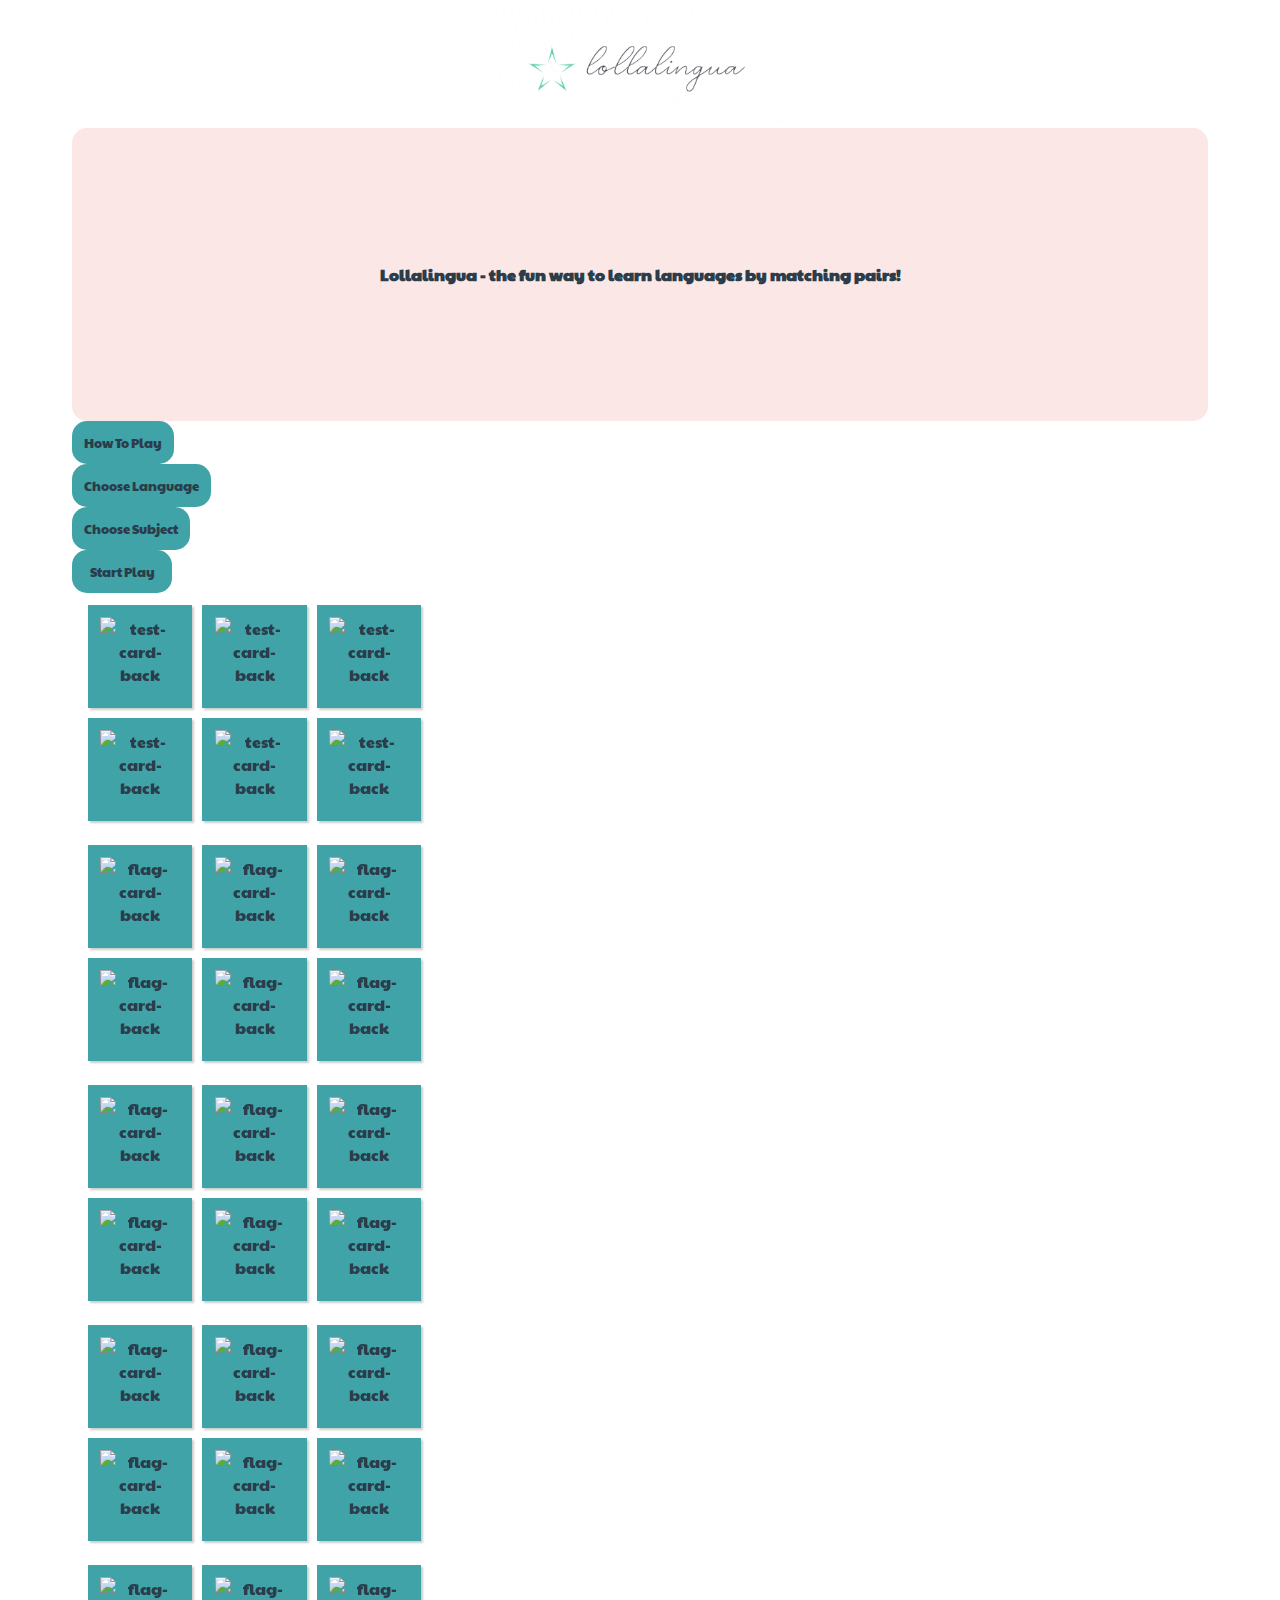
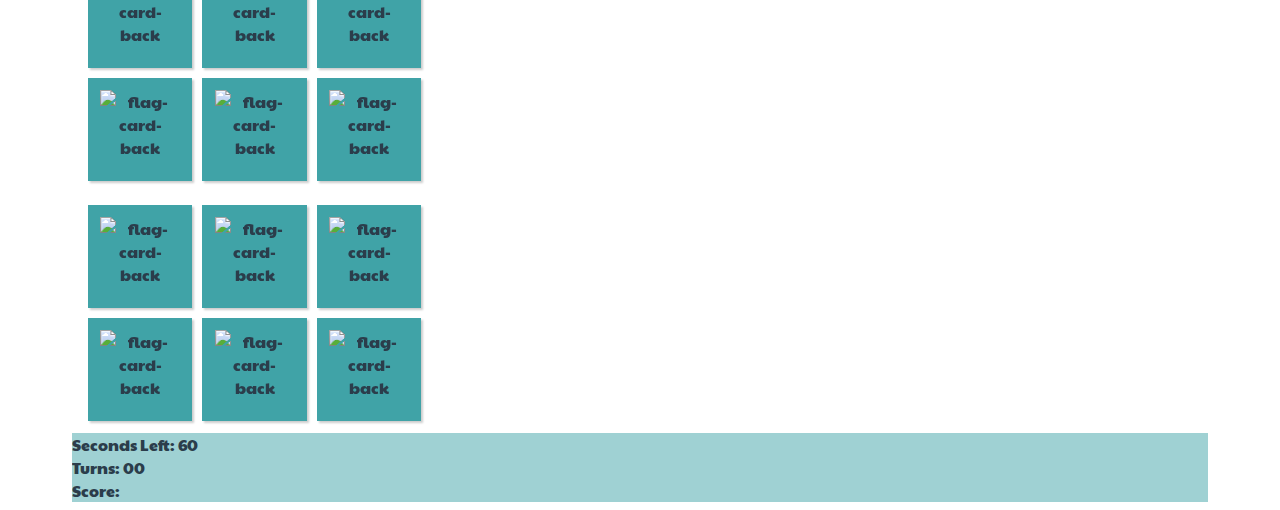
==== commit bbe95b3d: "change index rows and cols to ensure center display on larger screens" ====
--- a/index.html
+++ b/index.html
@@ -18,7 +18,7 @@
     <link rel="shortcut icon" href="assets/images/flag-images/british-flag-removebg-preview.png">
 </head>
 
-<body class="container-fluid">
+<body class="container-fluid row-no-gutters justify-content-center">
     <!--Header Section-->
     <header>
         <div class="row-no-gutters">
@@ -34,11 +34,17 @@
     </header>
 
     <!--Welcome Section-->
-    <section class="container-fluid">
-        <div class="row  welcome">
+    <section class="container-fluid welcome-section">
+        <div class="row welcome">
             <button id="modal-play-btn" class="col-6 btn action-button">How To Play</button>
+        </div>
+        <div class="row welcome">
             <button id="modal-lang-btn" class="col-6 btn action-button">Choose Language</button>
+        </div> 
+        <div class="row welcome">   
             <button id="modal-subject-btn" class="col-6 btn action-button">Choose Subject</button>
+        </div>
+        <div class="row welcome">    
             <button id="modal-start-play-btn" class="col-6 btn action-button">Start Play</button>
         </div>
     </section>
@@ -46,8 +52,8 @@
     <!-- Game Board -->
     <!-- At School Game Section-->
 
-    <section id="game-at-school" class="language-game">
-        <section class="language-game-en" data-lang="italian">
+    <section id="game-at-school" class="row language-game justify-content-center">
+        <section class="row language-game-en justify-content-center" data-lang="italian">
             <div class="col-3 game-card game-card-en language-game-en" data-lang="english" data-ident="1">
                 <img class="card-front sharpener" src="assets/images/at-school-images/sharpener-text-en.png"
                     alt="sharpener-image">
@@ -82,7 +88,7 @@
             </div>
         </section>
 
-        <section class="language-game-it" data-lang="italian">
+        <section class="row language-game-it justify-content-center" data-lang="italian">
             <div class="col-3 game-card game-card-it language-game-it" data-lang="italian" data-ident="1" id="italian">
                 <img class="card-front-it language-game-it sharpener"
                     src="assets/images/at-school-images/sharpener-text-it.png" alt="sharpener-image">
@@ -113,7 +119,7 @@
                 <img class="card-back-it" src="assets/images/flag-images/italy-flag.png" alt="flag-card-back">
             </div>
         </section>
-        <section class="language-game-fr" data-lang="french">
+        <section class="row language-game-fr justify-content-center" data-lang="french">
             <div class="col-3 game-card game-card-fr language-game-fr" data-lang="french" data-ident="1">
                 <img class="card-front-fr sharpener" src="assets/images/at-school-images/sharpener-text-fr.png"
                     alt="sharpener-image">
@@ -148,10 +154,10 @@
 
     <!-- Game Section Animals -->
 
-    <section id="game-animals">
+    <section id="game-animals" class="row language-game justify-content-center">
 
         <!--Animals Game English Section-->
-        <section class="language-game-en">
+        <section class="row language-game-en justify-content-center">
             <div class="col-3 game-card game-card-en language-game-en" data-ident="1">
                 <img class="card-front cat" src="assets/images/animals-images/cat-text-en.png" alt="cat">
                 <img class="card-back" src="assets/images/flag-images/british-flag.png" alt="flag-card-back">
@@ -183,7 +189,7 @@
 
 
         </section>
-        <section class="language-game-it">
+        <section class="row language-game-it justify-content-center">
             <div class="col-3 game-card game-card-it language-game-it" data-ident="1">
                 <img class="card-front-it cat" src="assets/images/animals-images/cat-text-it.png" alt="cat">
                 <img class="card-back-it" src="assets/images/flag-images/italy-flag.png" alt="flag-card-back">
@@ -210,7 +216,7 @@
                 <img class="card-back-it" src="assets/images/flag-images/italy-flag.png" alt="flag-card-back">
             </div>
         </section>
-        <section class="language-game-fr">
+        <section class="row language-game-fr justify-content-center">
             <div class="col-3 game-card game-card-fr language-game-fr" data-ident="1">
                 <img class="card-front-fr cat" src="assets/images/animals-images/cat-text-fr.png" alt="cat">
                 <img class="card-back-fr" src="assets/images/flag-images/french-flag.png" alt="flag-card-back">
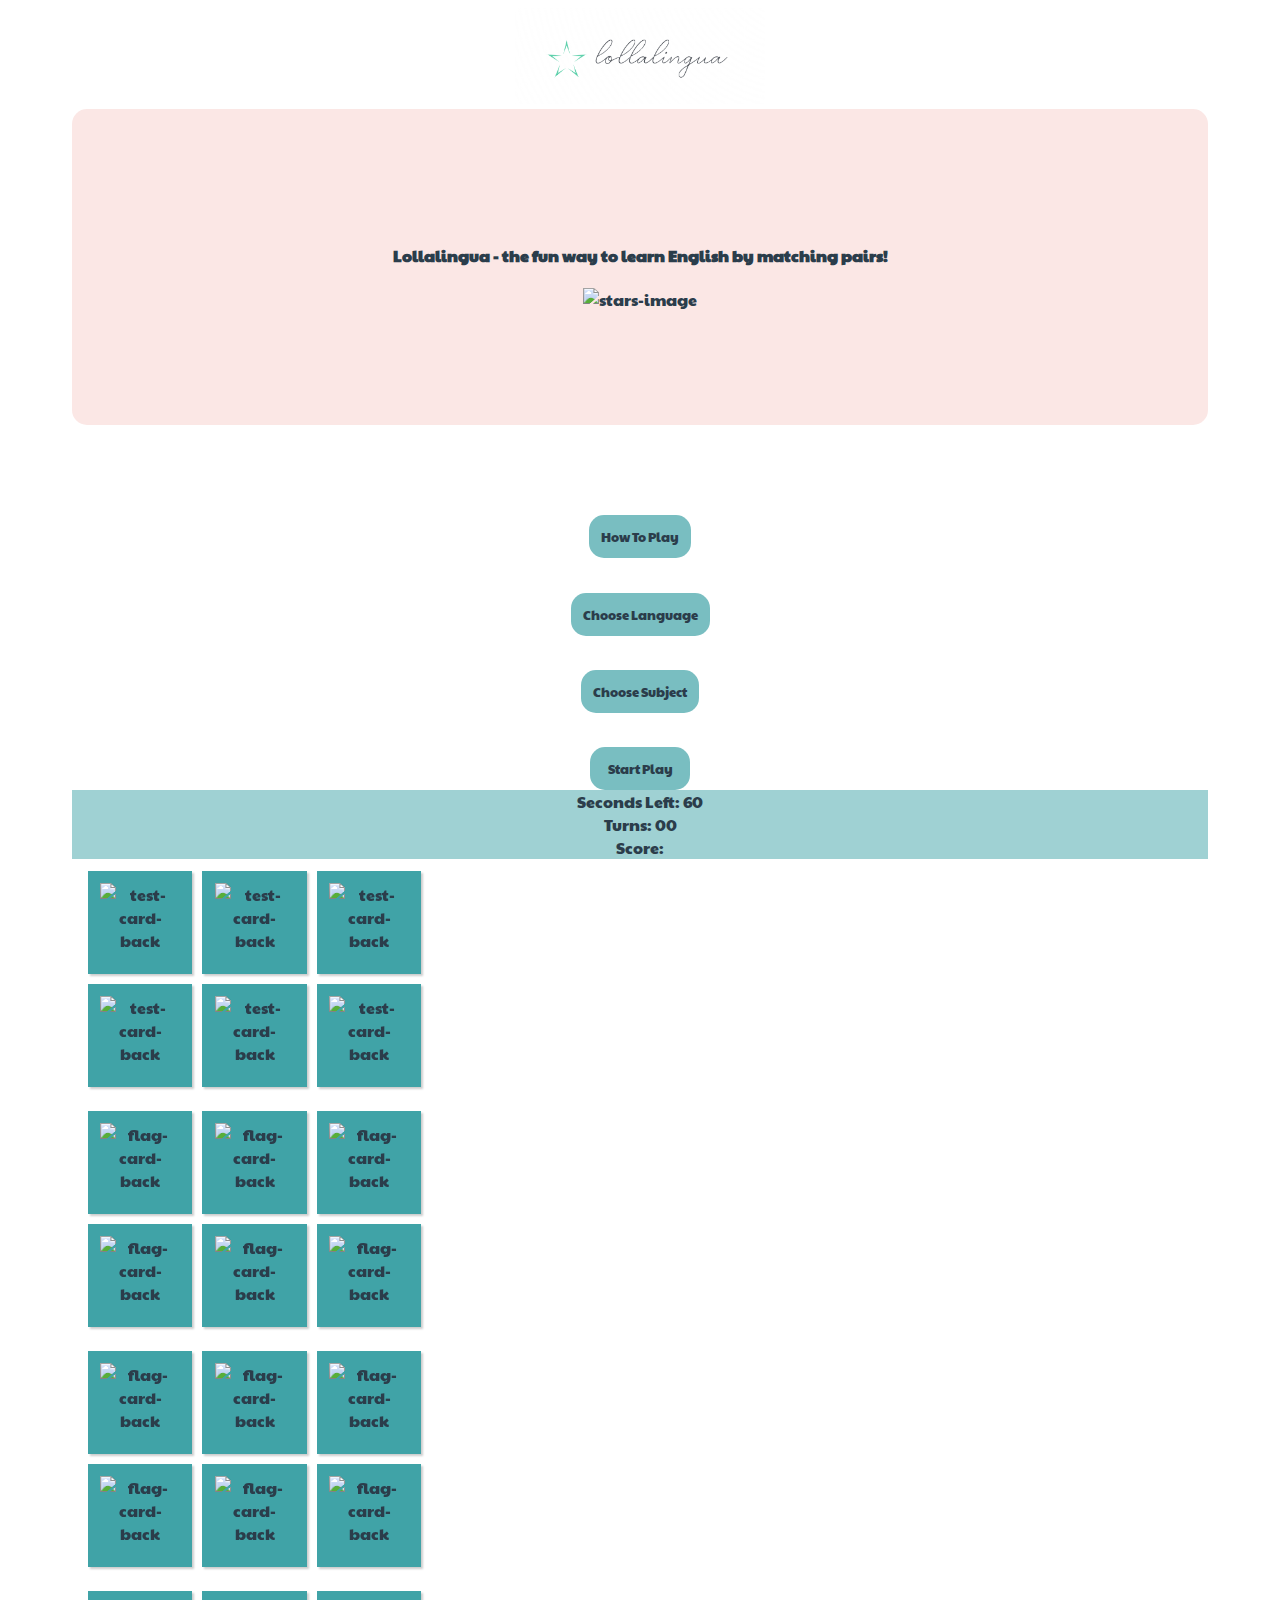
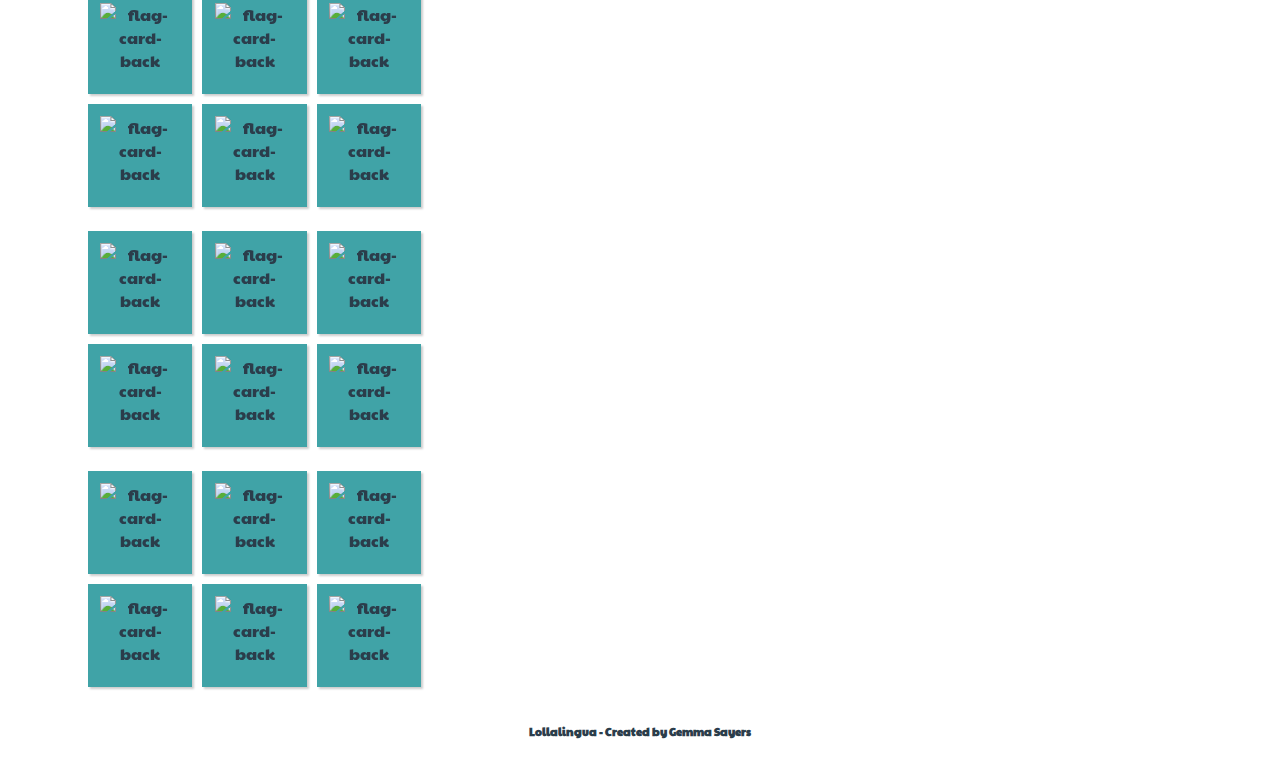
==== commit b95a0979: "add simple footer" ====
--- a/index.html
+++ b/index.html
@@ -26,8 +26,9 @@
                         alt="lollalingua-logo" src="assets/images/lollalingua-logo.png"></a>
                         <div class="col welcome-message">
                 <h4>
-                    Lollalingua - the fun way to learn languages by matching pairs!
+                    Lollalingua - the fun way to learn English by matching pairs!
                 </h4>
+                    <img src="assets/images/scoring-images/star-point-removebg-preview.png" alt="stars-image">
                 </div>
             </div>
         </div>
@@ -36,216 +37,19 @@
     <!--Welcome Section-->
     <section class="container-fluid welcome-section">
         <div class="row welcome">
-            <button id="modal-play-btn" class="col-6 btn action-button">How To Play</button>
+            <button id="modal-play-btn" class="col-8 btn action-button">How To Play</button>
         </div>
         <div class="row welcome">
-            <button id="modal-lang-btn" class="col-6 btn action-button">Choose Language</button>
+            <button id="modal-lang-btn" class="col-8 btn action-button">Choose Language</button>
         </div> 
         <div class="row welcome">   
-            <button id="modal-subject-btn" class="col-6 btn action-button">Choose Subject</button>
+            <button id="modal-subject-btn" class="col-8 btn action-button">Choose Subject</button>
         </div>
         <div class="row welcome">    
-            <button id="modal-start-play-btn" class="col-6 btn action-button">Start Play</button>
+            <button id="modal-start-play-btn" class="col-8 btn action-button">Start Play</button>
         </div>
     </section>
-
-    <!-- Game Board -->
-    <!-- At School Game Section-->
-
-    <section id="game-at-school" class="row language-game justify-content-center">
-        <section class="row language-game-en justify-content-center" data-lang="italian">
-            <div class="col-3 game-card game-card-en language-game-en" data-lang="english" data-ident="1">
-                <img class="card-front sharpener" src="assets/images/at-school-images/sharpener-text-en.png"
-                    alt="sharpener-image">
-                <img class="card-back" src="assets/images/flag-images/british-flag.png" alt="test-card-back">
-            </div>
-
-            <div class="col-3 game-card game-card-en language-game-en" data-lang="english" data-ident="2">
-                <img class="card-front notebook" src="assets/images/at-school-images/notebook-text-en.png"
-                    alt="notebook">
-                <img class="card-back" src="assets/images/flag-images/british-flag.png" alt="test-card-back">
-            </div>
-
-            <div class="col-3 game-card game-card-en language-game-en" data-lang="english" data-ident="3">
-                <img class="card-front paintbrush" src="assets/images/at-school-images/paintbrush-text-en.png"
-                    alt="paintbrush">
-                <img class="card-back" src="assets/images/flag-images/british-flag.png" alt="test-card-back">
-            </div>
-            <div class="col-3 game-card game-card-en language-game-en" data-lang="english" data-ident="4">
-                <img class="card-front rubber" src="assets/images/at-school-images/rubber-text-en.png" alt="rubber">
-                <img class="card-back" src="assets/images/flag-images/british-flag.png" alt="test-card-back">
-            </div>
-
-            <div class="col-3 game-card game-card-en language-game-en" data-lang="english" data-ident="5">
-                <img class="card-front pen" src="assets/images/at-school-images/pen-text-en.png" alt="pen">
-                <img class="card-back" src="assets/images/flag-images/british-flag.png" alt="test-card-back">
-            </div>
-
-            <div class="col-3 game-card game-card-en language-game-en" data-lang="english" data-ident="6">
-                <img class="card-front scissors" src="assets/images/at-school-images/scissors-text-en.png"
-                    alt="scissors">
-                <img class="card-back" src="assets/images/flag-images/british-flag.png" alt="test-card-back">
-            </div>
-        </section>
-
-        <section class="row language-game-it justify-content-center" data-lang="italian">
-            <div class="col-3 game-card game-card-it language-game-it" data-lang="italian" data-ident="1" id="italian">
-                <img class="card-front-it language-game-it sharpener"
-                    src="assets/images/at-school-images/sharpener-text-it.png" alt="sharpener-image">
-                <img class="card-back-it" src="assets/images/flag-images/italy-flag.png" alt="flag-card-back">
-            </div>
-            <div class="col-3 game-card game-card-it language-game-it" data-lang="italian" data-ident="2">
-                <img class="card-front-it notebook" src="assets/images/at-school-images/notebook-text-it.png"
-                    alt="notebook">
-                <img class="card-back-it" src="assets/images/flag-images/italy-flag.png" alt="flag-card-back">
-            </div>
-            <div class="col-3 game-card game-card-it language-game-it" data-lang="italian" data-ident="3">
-                <img class="card-front-it paintbrush" src="assets/images/at-school-images/paintbrush-text-it.png"
-                    alt="paintbrush">
-                <img class="card-back-it" src="assets/images/flag-images/italy-flag.png" alt="flag-card-back">
-            </div>
-            <div class="col-3 game-card game-card-it language-game-it" data-lang="italian" data-ident="4">
-                <img class="card-front-it rubber" src="assets/images/at-school-images/rubber-text-it.png" alt="rubber">
-                <img class="card-back-it" src="assets/images/flag-images/italy-flag.png" alt="flag-card-back">
-            </div>
-            <div class="col-3 game-card game-card-it language-game-it" data-lang="italian" data-ident="5">
-                <img class="card-front-it pen" src="assets/images/at-school-images/pen-text-it.png" alt="pen">
-                <img class="card-back-it" src="assets/images/flag-images/italy-flag.png" alt="flag-card-back">
-            </div>
-
-            <div class="col-3 game-card game-card-it language-game-it" data-lang="italian" data-ident="6">
-                <img class="card-front-it scissors" src="assets/images/at-school-images/scissors-text-it.png"
-                    alt="scissors">
-                <img class="card-back-it" src="assets/images/flag-images/italy-flag.png" alt="flag-card-back">
-            </div>
-        </section>
-        <section class="row language-game-fr justify-content-center" data-lang="french">
-            <div class="col-3 game-card game-card-fr language-game-fr" data-lang="french" data-ident="1">
-                <img class="card-front-fr sharpener" src="assets/images/at-school-images/sharpener-text-fr.png"
-                    alt="sharpener-image">
-                <img class="card-back-fr" src="assets/images/flag-images/french-flag.png" alt="flag-card-back">
-            </div>
-            <div class="col-3 game-card game-card-fr language-game-fr" data-lang="french" data-ident="2">
-                <img class="card-front-fr notebook" src="assets/images/at-school-images/notebook-text-fr.png"
-                    alt="notebook">
-                <img class="card-back-fr" src="assets/images/flag-images/french-flag.png" alt="flag-card-back">
-            </div>
-            <div class="col-3 game-card game-card-fr language-game-fr" data-lang="french" data-ident="3">
-                <img class="card-front-fr paintbrush" src="assets/images/at-school-images/paintbrush-text-fr.png"
-                    alt="paintbrush">
-                <img class="card-back-fr" src="assets/images/flag-images/french-flag.png" alt="flag-card-back">
-            </div>
-            <div class="col-3 game-card game-card-fr language-game-fr" data-lang="french" data-ident="4">
-                <img class="card-front-fr rubber" src="assets/images/at-school-images/rubber-text-fr.png" alt="rubber">
-                <img class="card-back-fr" src="assets/images/flag-images/french-flag.png" alt="flag-card-back">
-            </div>
-            <div class="col-3 game-card game-card-fr language-game-fr" data-lang="french" data-ident="5">
-                <img class="card-front-fr pen" src="assets/images/at-school-images/pen-text-fr.png" alt="pen">
-                <img class="card-back-fr" src="assets/images/flag-images/french-flag.png" alt="flag-card-back">
-            </div>
-
-            <div class="col-3 game-card game-card-fr language-game-fr" data-lang="french" data-ident="6">
-                <img class="card-front-fr scissors" src="assets/images/at-school-images/scissors-text-fr.png"
-                    alt="scissors">
-                <img class="card-back-fr" src="assets/images/flag-images/french-flag.png" alt="flag-card-back">
-            </div>
-        </section>
-    </section>
-
-    <!-- Game Section Animals -->
-
-    <section id="game-animals" class="row language-game justify-content-center">
-
-        <!--Animals Game English Section-->
-        <section class="row language-game-en justify-content-center">
-            <div class="col-3 game-card game-card-en language-game-en" data-ident="1">
-                <img class="card-front cat" src="assets/images/animals-images/cat-text-en.png" alt="cat">
-                <img class="card-back" src="assets/images/flag-images/british-flag.png" alt="flag-card-back">
-            </div>
-
-            <div class="col-3 game-card game-card-en language-game-en" data-ident="2">
-                <img class="card-front dog" src="assets/images/animals-images/dog-text-en.png" alt="dog">
-                <img class="card-back" src="assets/images/flag-images/british-flag.png" alt="flag-card-back">
-            </div>
-
-            <div class="col-3 game-card game-card-en language-game-en" data-ident="3">
-                <img class="card-front lion" src="assets/images/animals-images/lion-text-en.png" alt="lion">
-                <img class="card-back" src="assets/images/flag-images/british-flag.png" alt="flag-card-back">
-            </div>
-            <div class="col-3 game-card game-card-en language-game-en" data-ident="4">
-                <img class="card-front monkey" src="assets/images/animals-images/monkey-text-en.png" alt="monkey">
-                <img class="card-back" src="assets/images/flag-images/british-flag.png" alt="flag-card-back">
-            </div>
-
-            <div class="col-3 game-card game-card-en language-game-en" data-ident="5">
-                <img class="card-front sheep" src="assets/images/animals-images/sheep-text-en.png" alt="sheep">
-                <img class="card-back" src="assets/images/flag-images/british-flag.png" alt="flag-card-back">
-            </div>
-
-            <div class="col-3 game-card game-card-en language-game-en" data-ident="6">
-                <img class="card-front tiger" src="assets/images/animals-images/tiger-text-en.png" alt="tiger">
-                <img class="card-back" src="assets/images/flag-images/british-flag.png" alt="flag-card-back">
-            </div>
-
-
-        </section>
-        <section class="row language-game-it justify-content-center">
-            <div class="col-3 game-card game-card-it language-game-it" data-ident="1">
-                <img class="card-front-it cat" src="assets/images/animals-images/cat-text-it.png" alt="cat">
-                <img class="card-back-it" src="assets/images/flag-images/italy-flag.png" alt="flag-card-back">
-            </div>
-            <div class="col-3 game-card game-card-it language-game-it" data-ident="2">
-                <img class="card-front-it dog" src="assets/images/animals-images/dog-text-it.png" alt="dog">
-                <img class="card-back-it" src="assets/images/flag-images/italy-flag.png" alt="flag-card-back">
-            </div>
-            <div class="col-3 game-card game-card-it language-game-it" data-ident="3">
-                <img class="card-front-it lion" src="assets/images/animals-images/lion-text-it.png" alt="lion">
-                <img class="card-back-it" src="assets/images/flag-images/italy-flag.png" alt="flag-card-back">
-            </div>
-            <div class="col-3 game-card game-card-it language-game-it" data-ident="4">
-                <img class="card-front-it monkey" src="assets/images/animals-images/monkey-text-it.png" alt="monkey">
-                <img class="card-back-it" src="assets/images/flag-images/italy-flag.png" alt="flag-card-back">
-            </div>
-            <div class="col-3 game-card game-card-it language-game-it" data-ident="5">
-                <img class="card-front-it sheep" src="assets/images/animals-images/sheep-text-it.png" alt="sheep">
-                <img class="card-back-it" src="assets/images/flag-images/italy-flag.png" alt="flag-card-back">
-            </div>
-
-            <div class="col-3 game-card game-card-it language-game-it" data-ident="6">
-                <img class="card-front-it tiger" src="assets/images/animals-images/tiger-text-it.png" alt="tiger">
-                <img class="card-back-it" src="assets/images/flag-images/italy-flag.png" alt="flag-card-back">
-            </div>
-        </section>
-        <section class="row language-game-fr justify-content-center">
-            <div class="col-3 game-card game-card-fr language-game-fr" data-ident="1">
-                <img class="card-front-fr cat" src="assets/images/animals-images/cat-text-fr.png" alt="cat">
-                <img class="card-back-fr" src="assets/images/flag-images/french-flag.png" alt="flag-card-back">
-            </div>
-            <div class="col-3 game-card game-card-fr language-game-fr" data-ident="2">
-                <img class="card-front-fr dog" src="assets/images/animals-images/dog-text-fr.png" alt="dog">
-                <img class="card-back-fr" src="assets/images/flag-images/french-flag.png" alt="flag-card-back">
-            </div>
-            <div class="col-3 game-card game-card-fr language-game-fr" data-ident="3">
-                <img class="card-front-fr lion" src="assets/images/animals-images/lion-text-fr.png" alt="lion">
-                <img class="card-back-fr" src="assets/images/flag-images/french-flag.png" alt="flag-card-back">
-            </div>
-            <div class="col-3 game-card game-card-fr language-game-fr" data-ident="4">
-                <img class="card-front-fr monkey" src="assets/images/animals-images/monkey-text-fr.png" alt="monkey">
-                <img class="card-back-fr" src="assets/images/flag-images/french-flag.png" alt="flag-card-back">
-            </div>
-            <div class="col-3 game-card game-card-fr language-game-fr" data-ident="5">
-                <img class="card-front-fr sheep" src="assets/images/animals-images/sheep-text-fr.png" alt="sheep">
-                <img class="card-back-fr" src="assets/images/flag-images/french-flag.png" alt="flag-card-back">
-            </div>
-
-            <div class="col-3 game-card game-card-fr language-game-fr" data-ident="6">
-                <img class="card-front-fr tiger" src="assets/images/animals-images/tiger-text-en.png" alt="tiger">
-                <img class="card-back-fr" src="assets/images/flag-images/french-flag.png" alt="flag-card-back">
-            </div>
-        </section>
-    </section>
-
-    <!-- Scoring Section -->
+        <!-- Scoring Section -->
 
     <div class="row info">
         <div class="col timer">
@@ -263,6 +67,204 @@
         </div>
 
     </div>
+
+    <!-- Game Board -->
+    <!-- At School Game Section-->
+
+    <section id="game-at-school" class="row language-game justify-content-center">
+        <section class="row language-game-en justify-content-center" data-lang="english">
+            <div class="col-3 game-card game-card-en language-game-en" data-lang="english" data-ident="1" name="enCardInPlay">
+                <img class="card-front sharpener" src="assets/images/at-school-images/sharpener-text-en.png"
+                    alt="sharpener-image">
+                <img class="card-back" src="assets/images/flag-images/british-flag.png" alt="test-card-back">
+            </div>
+
+            <div class="col-3 game-card game-card-en language-game-en" data-lang="english" data-ident="2" name="enCardInPlay">
+                <img class="card-front notebook" src="assets/images/at-school-images/notebook-text-en.png"
+                    alt="notebook">
+                <img class="card-back" src="assets/images/flag-images/british-flag.png" alt="test-card-back">
+            </div>
+
+            <div class="col-3 game-card game-card-en language-game-en" data-lang="english" data-ident="3" name="enCardInPlay">
+                <img class="card-front paintbrush" src="assets/images/at-school-images/paintbrush-text-en.png"
+                    alt="paintbrush">
+                <img class="card-back" src="assets/images/flag-images/british-flag.png" alt="test-card-back">
+            </div>
+            <div class="col-3 game-card game-card-en language-game-en" data-lang="english" data-ident="4" name="enCardInPlay">
+                <img class="card-front rubber" src="assets/images/at-school-images/rubber-text-en.png" alt="rubber">
+                <img class="card-back" src="assets/images/flag-images/british-flag.png" alt="test-card-back">
+            </div>
+
+            <div class="col-3 game-card game-card-en language-game-en" data-lang="english" data-ident="5" name="enCardInPlay">
+                <img class="card-front pen" src="assets/images/at-school-images/pen-text-en.png" alt="pen">
+                <img class="card-back" src="assets/images/flag-images/british-flag.png" alt="test-card-back">
+            </div>
+
+            <div class="col-3 game-card game-card-en language-game-en" data-lang="english" data-ident="6" name="enCardInPlay">
+                <img class="card-front scissors" src="assets/images/at-school-images/scissors-text-en.png"
+                    alt="scissors">
+                <img class="card-back" src="assets/images/flag-images/british-flag.png" alt="test-card-back">
+            </div>
+        </section>
+
+        <section class="row language-game-it justify-content-center" data-lang="italian">
+            <div class="col-3 game-card game-card-it language-game-it" data-lang="italian" data-ident="1" name="itCardInPlay">
+                <img class="card-front-it language-game-it sharpener"
+                    src="assets/images/at-school-images/sharpener-text-it.png" alt="sharpener-image">
+                <img class="card-back-it" src="assets/images/flag-images/italy-flag.png" alt="flag-card-back">
+            </div>
+            <div class="col-3 game-card game-card-it language-game-it" data-lang="italian" data-ident="2" name="itCardInPlay">
+                <img class="card-front-it notebook" src="assets/images/at-school-images/notebook-text-it.png"
+                    alt="notebook">
+                <img class="card-back-it" src="assets/images/flag-images/italy-flag.png" alt="flag-card-back" >
+            </div>
+            <div class="col-3 game-card game-card-it language-game-it" data-lang="italian" data-ident="3" name="itCardInPlay">
+                <img class="card-front-it paintbrush" src="assets/images/at-school-images/paintbrush-text-it.png"
+                    alt="paintbrush">
+                <img class="card-back-it" src="assets/images/flag-images/italy-flag.png" alt="flag-card-back">
+            </div>
+            <div class="col-3 game-card game-card-it language-game-it" data-lang="italian" data-ident="4" name="itCardInPlay">
+                <img class="card-front-it rubber" src="assets/images/at-school-images/rubber-text-it.png" alt="rubber">
+                <img class="card-back-it" src="assets/images/flag-images/italy-flag.png" alt="flag-card-back">
+            </div>
+            <div class="col-3 game-card game-card-it language-game-it" data-lang="italian" data-ident="5" name="itCardInPlay">
+                <img class="card-front-it pen" src="assets/images/at-school-images/pen-text-it.png" alt="pen">
+                <img class="card-back-it" src="assets/images/flag-images/italy-flag.png" alt="flag-card-back">
+            </div>
+
+            <div class="col-3 game-card game-card-it language-game-it" data-lang="italian" data-ident="6" name="itCardInPlay"> 
+                <img class="card-front-it scissors" src="assets/images/at-school-images/scissors-text-it.png"
+                    alt="scissors">
+                <img class="card-back-it" src="assets/images/flag-images/italy-flag.png" alt="flag-card-back">
+            </div>
+        </section>
+        <section class="row language-game-fr justify-content-center" data-lang="french">
+            <div class="col-3 game-card game-card-fr language-game-fr" data-lang="french" data-ident="1" name="frCardInPlay">
+                <img class="card-front-fr sharpener" src="assets/images/at-school-images/sharpener-text-fr.png"
+                    alt="sharpener-image">
+                <img class="card-back-fr" src="assets/images/flag-images/french-flag.png" alt="flag-card-back">
+            </div>
+            <div class="col-3 game-card game-card-fr language-game-fr" data-lang="french" data-ident="2" name="frCardInPlay">
+                <img class="card-front-fr notebook" src="assets/images/at-school-images/notebook-text-fr.png"
+                    alt="notebook">
+                <img class="card-back-fr" src="assets/images/flag-images/french-flag.png" alt="flag-card-back">
+            </div>
+            <div class="col-3 game-card game-card-fr language-game-fr" data-lang="french" data-ident="3" name="frCardInPlay">
+                <img class="card-front-fr paintbrush" src="assets/images/at-school-images/paintbrush-text-fr.png"
+                    alt="paintbrush">
+                <img class="card-back-fr" src="assets/images/flag-images/french-flag.png" alt="flag-card-back">
+            </div>
+            <div class="col-3 game-card game-card-fr language-game-fr" data-lang="french" data-ident="4" name="frCardInPlay">
+                <img class="card-front-fr rubber" src="assets/images/at-school-images/rubber-text-fr.png" alt="rubber">
+                <img class="card-back-fr" src="assets/images/flag-images/french-flag.png" alt="flag-card-back">
+            </div>
+            <div class="col-3 game-card game-card-fr language-game-fr" data-lang="french" data-ident="5" name="frCardInPlay">
+                <img class="card-front-fr pen" src="assets/images/at-school-images/pen-text-fr.png" alt="pen">
+                <img class="card-back-fr" src="assets/images/flag-images/french-flag.png" alt="flag-card-back">
+            </div>
+
+            <div class="col-3 game-card game-card-fr language-game-fr" data-lang="french" data-ident="6" name="frCardInPlay">
+                <img class="card-front-fr scissors" src="assets/images/at-school-images/scissors-text-fr.png"
+                    alt="scissors">
+                <img class="card-back-fr" src="assets/images/flag-images/french-flag.png" alt="flag-card-back">
+            </div>
+        </section>
+    </section>
+
+    <!-- Game Section Animals -->
+
+    <section id="game-animals" class="row language-game justify-content-center">
+
+        <!--Animals Game English Section-->
+        <section class="row language-game-en justify-content-center">
+            <div class="col-3 game-card game-card-en language-game-en" data-ident="1" name="enCardInPlay">
+                <img class="card-front cat" src="assets/images/animals-images/cat-text-en.png" alt="cat">
+                <img class="card-back" src="assets/images/flag-images/british-flag.png" alt="flag-card-back">
+            </div>
+
+            <div class="col-3 game-card game-card-en language-game-en" data-ident="2" name="enCardInPlay">
+                <img class="card-front dog" src="assets/images/animals-images/dog-text-en.png" alt="dog">
+                <img class="card-back" src="assets/images/flag-images/british-flag.png" alt="flag-card-back">
+            </div>
+
+            <div class="col-3 game-card game-card-en language-game-en" data-ident="3" name="enCardInPlay">
+                <img class="card-front lion" src="assets/images/animals-images/lion-text-en.png" alt="lion">
+                <img class="card-back" src="assets/images/flag-images/british-flag.png" alt="flag-card-back">
+            </div>
+            <div class="col-3 game-card game-card-en language-game-en" data-ident="4" name="enCardInPlay">
+                <img class="card-front monkey" src="assets/images/animals-images/monkey-text-en.png" alt="monkey">
+                <img class="card-back" src="assets/images/flag-images/british-flag.png" alt="flag-card-back">
+            </div>
+
+            <div class="col-3 game-card game-card-en language-game-en" data-ident="5" name="enCardInPlay">
+                <img class="card-front sheep" src="assets/images/animals-images/sheep-text-en.png" alt="sheep">
+                <img class="card-back" src="assets/images/flag-images/british-flag.png" alt="flag-card-back">
+            </div>
+
+            <div class="col-3 game-card game-card-en language-game-en" data-ident="6" name="enCardInPlay">
+                <img class="card-front tiger" src="assets/images/animals-images/tiger-text-en.png" alt="tiger">
+                <img class="card-back" src="assets/images/flag-images/british-flag.png" alt="flag-card-back">
+            </div>
+
+
+        </section>
+        <section class="row language-game-it justify-content-center">
+            <div class="col-3 game-card game-card-it language-game-it" data-ident="1" name="itCardInPlay">
+                <img class="card-front-it cat" src="assets/images/animals-images/cat-text-it.png" alt="cat">
+                <img class="card-back-it" src="assets/images/flag-images/italy-flag.png" alt="flag-card-back">
+            </div>
+            <div class="col-3 game-card game-card-it language-game-it" data-ident="2" name="itCardInPlay">
+                <img class="card-front-it dog" src="assets/images/animals-images/dog-text-it.png" alt="dog">
+                <img class="card-back-it" src="assets/images/flag-images/italy-flag.png" alt="flag-card-back">
+            </div>
+            <div class="col-3 game-card game-card-it language-game-it" data-ident="3" name="itCardInPlay">
+                <img class="card-front-it lion" src="assets/images/animals-images/lion-text-it.png" alt="lion">
+                <img class="card-back-it" src="assets/images/flag-images/italy-flag.png" alt="flag-card-back">
+            </div>
+            <div class="col-3 game-card game-card-it language-game-it" data-ident="4" name="itCardInPlay">
+                <img class="card-front-it monkey" src="assets/images/animals-images/monkey-text-it.png" alt="monkey">
+                <img class="card-back-it" src="assets/images/flag-images/italy-flag.png" alt="flag-card-back">
+            </div>
+            <div class="col-3 game-card game-card-it language-game-it" data-ident="5" name="itCardInPlay">
+                <img class="card-front-it sheep" src="assets/images/animals-images/sheep-text-it.png" alt="sheep">
+                <img class="card-back-it" src="assets/images/flag-images/italy-flag.png" alt="flag-card-back">
+            </div>
+
+            <div class="col-3 game-card game-card-it language-game-it" data-ident="6" name="itCardInPlay">
+                <img class="card-front-it tiger" src="assets/images/animals-images/tiger-text-it.png" alt="tiger">
+                <img class="card-back-it" src="assets/images/flag-images/italy-flag.png" alt="flag-card-back">
+            </div>
+        </section>
+        <section class="row language-game-fr justify-content-center">
+            <div class="col-3 game-card game-card-fr language-game-fr" data-ident="1" name="frCardInPlay">
+                <img class="card-front-fr cat" src="assets/images/animals-images/cat-text-fr.png" alt="cat">
+                <img class="card-back-fr" src="assets/images/flag-images/french-flag.png" alt="flag-card-back">
+            </div>
+            <div class="col-3 game-card game-card-fr language-game-fr" data-ident="2" name="frCardInPlay">
+                <img class="card-front-fr dog" src="assets/images/animals-images/dog-text-fr.png" alt="dog">
+                <img class="card-back-fr" src="assets/images/flag-images/french-flag.png" alt="flag-card-back">
+            </div>
+            <div class="col-3 game-card game-card-fr language-game-fr" data-ident="3" name="frCardInPlay">
+                <img class="card-front-fr lion" src="assets/images/animals-images/lion-text-fr.png" alt="lion">
+                <img class="card-back-fr" src="assets/images/flag-images/french-flag.png" alt="flag-card-back">
+            </div>
+            <div class="col-3 game-card game-card-fr language-game-fr" data-ident="4" name="frCardInPlay">
+                <img class="card-front-fr monkey" src="assets/images/animals-images/monkey-text-fr.png" alt="monkey">
+                <img class="card-back-fr" src="assets/images/flag-images/french-flag.png" alt="flag-card-back">
+            </div>
+            <div class="col-3 game-card game-card-fr language-game-fr" data-ident="5" name="frCardInPlay">
+                <img class="card-front-fr sheep" src="assets/images/animals-images/sheep-text-fr.png" alt="sheep">
+                <img class="card-back-fr" src="assets/images/flag-images/french-flag.png" alt="flag-card-back">
+            </div>
+
+            <div class="col-3 game-card game-card-fr language-game-fr" data-ident="6" name="frCardInPlay">
+                <img class="card-front-fr tiger" src="assets/images/animals-images/tiger-text-en.png" alt="tiger">
+                <img class="card-back-fr" src="assets/images/flag-images/french-flag.png" alt="flag-card-back">
+            </div>
+        </section>
+    </section>
+
+
 
 
     <!-- How to Play Modal -->
@@ -296,9 +298,6 @@
                 <div class="col-xs lang-button-it language-button italian" id="lang-button-it" data-lang="italian"> <img alt="italian-flag"
                         src="assets/images/flag-images/italy-flag-removebg-preview.png">
                 </div>
-                <div class="col-xs lang-button-en language-button english" id="lang-button-en" data-lang="english"> <img alt="british-flag"
-                        src="assets/images/flag-images/british-flag-removebg-preview.png">
-                </div>
             </div>
         </div>
     </div>
@@ -308,6 +307,7 @@
     <div id="subject-modal" class="row-no-gutters modal-frame subject-modal">
         <div class="choose-subject modal-panel">
             <span class="close-btn">&times;</span>
+            <p></p>
             <h5>Choose your subject</h5>
 
             <div id="choose-game" class="row justify-content-center button-div">
@@ -331,6 +331,14 @@
 
 
     <!--Footer Section-->
+
+    <footer id="footer">
+        <div class="row-no-gutters">
+            <div class="col-12">
+                <h6>Lollalingua - Created by Gemma Sayers</h6>
+            </div>
+        </div> 
+    </footer>
 
     <script src="https://code.jquery.com/jquery-3.5.1.slim.min.js"
         integrity="sha384-DfXdz2htPH0lsSSs5nCTpuj/zy4C+OGpamoFVy38MVBnE+IbbVYUew+OrCXaRkfj"
--- a/assets/css/style.css
+++ b/assets/css/style.css
@@ -7,6 +7,7 @@
     box-sizing: border-box;
     font-family: 'Paytone One', sans-serif;
     color: #2B3D4B;
+    text-align: center;
 }
 
 body {
@@ -37,7 +38,7 @@
 
 .logo {  
     margin: 0%;
-    max-width: 300px;
+    max-width: 250px;
 }
 
 .info {
@@ -63,12 +64,14 @@
     border-radius: 15px;
 }
 
-.welcome-it {
-    display: none;
-}
-
-.welcome-fr {
-    display: none;
+.welcome-section {
+    padding-top: 5%;
+}
+
+.welcome {
+    display: flex;
+    justify-content: space-around;
+    padding-top: 3%;
 }
 
 
@@ -86,10 +89,9 @@
 }
 
 .modal-panel {
-    text-align: center;
-    background-color: rgba(64, 163, 167, .2);
+    background-color: rgba(64, 163, 167, .3);
     margin: 20% auto;
-    padding: 15%;
+    padding: 5%;
     width: 80%;
     border-radius: 15px;
     box-shadow: 3px 3px 3px rgba(0, 0, 0, .2);
@@ -99,22 +101,20 @@
 .lang-choices {
     text-align: center;
     justify-content: space-around;
-    background-color: #2B3D4B;
     border-radius: 15px;
-    padding-left: 20%;
-    padding-right: 20%;
-
+    padding-left: 25%;
+    padding-right: 25%;
     
 }
 
 .close-btn.close-btn-game-over {
     color: rgb(43, 61, 75);
     float: right;
-    font-size: 30px;
-}
-
-
-.close-btn:hover, .close-btn:focus {
+    font-size: 40px;
+}
+
+
+.close-btn.close-btn-game-over:hover, .close-btn.close-btn-game-over:focus {
     color: rgba(43, 61, 75, .7);
     text-decoration: none;
     cursor: pointer;
@@ -315,11 +315,10 @@
 /*----choices-----*/
 
 .choose-language {
-    display: sticky;
-    justify-content: center;
+    display: block;
+    justify-content: space-around;
     padding: 25px;
-    margin-left: 50px;
-    margin-left: 50px;
+   
 }
 
 .choose-subject {
@@ -341,13 +340,13 @@
     justify-content: center;
     padding: 12px;
     min-width: 100px;
-    background-color: #40A3A7;
+    background-color: rgba(64, 163, 167, .7);
     border: none;
     border-radius: 15px;
 }
 
 .btn.action-button:hover {
-    background-color: rgba(64, 163, 167, .5);
+    background-color: rgba(64, 163, 167, .3);
 }
 
 #lang-button-fr img {
